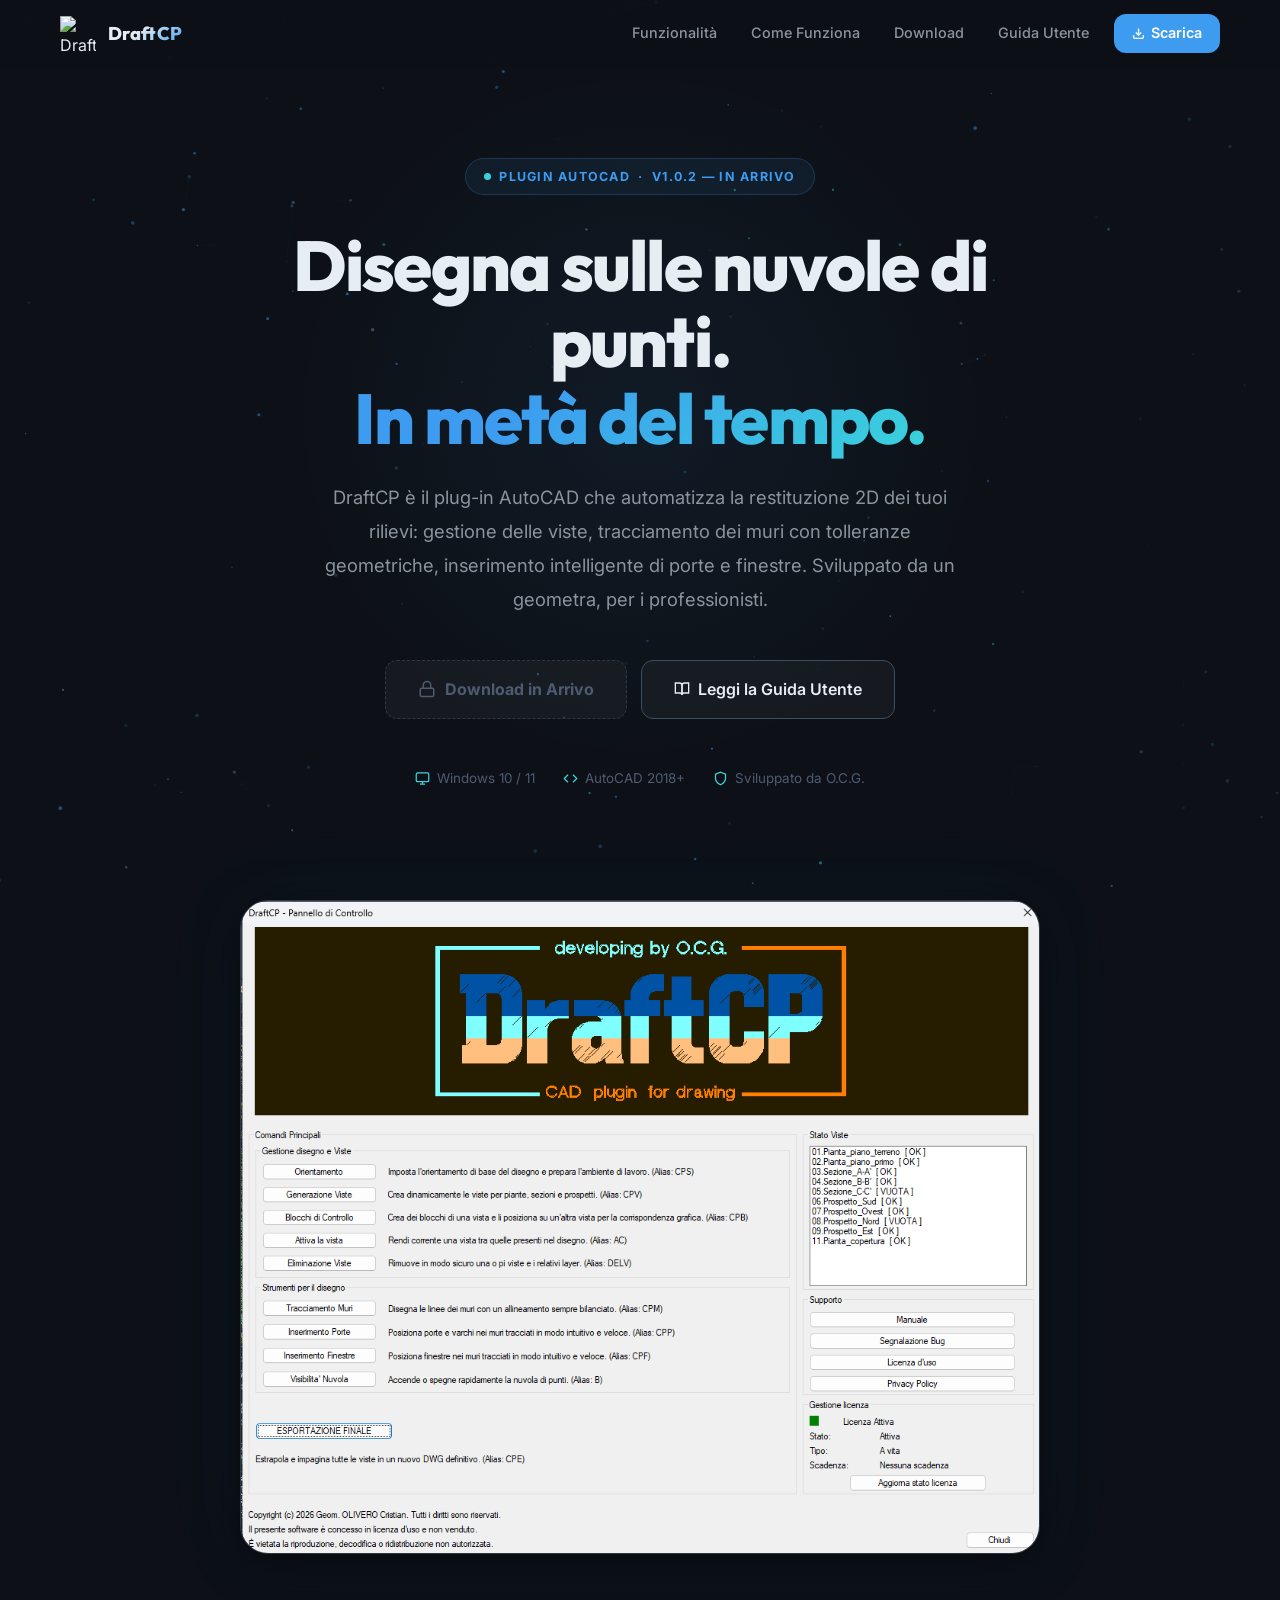
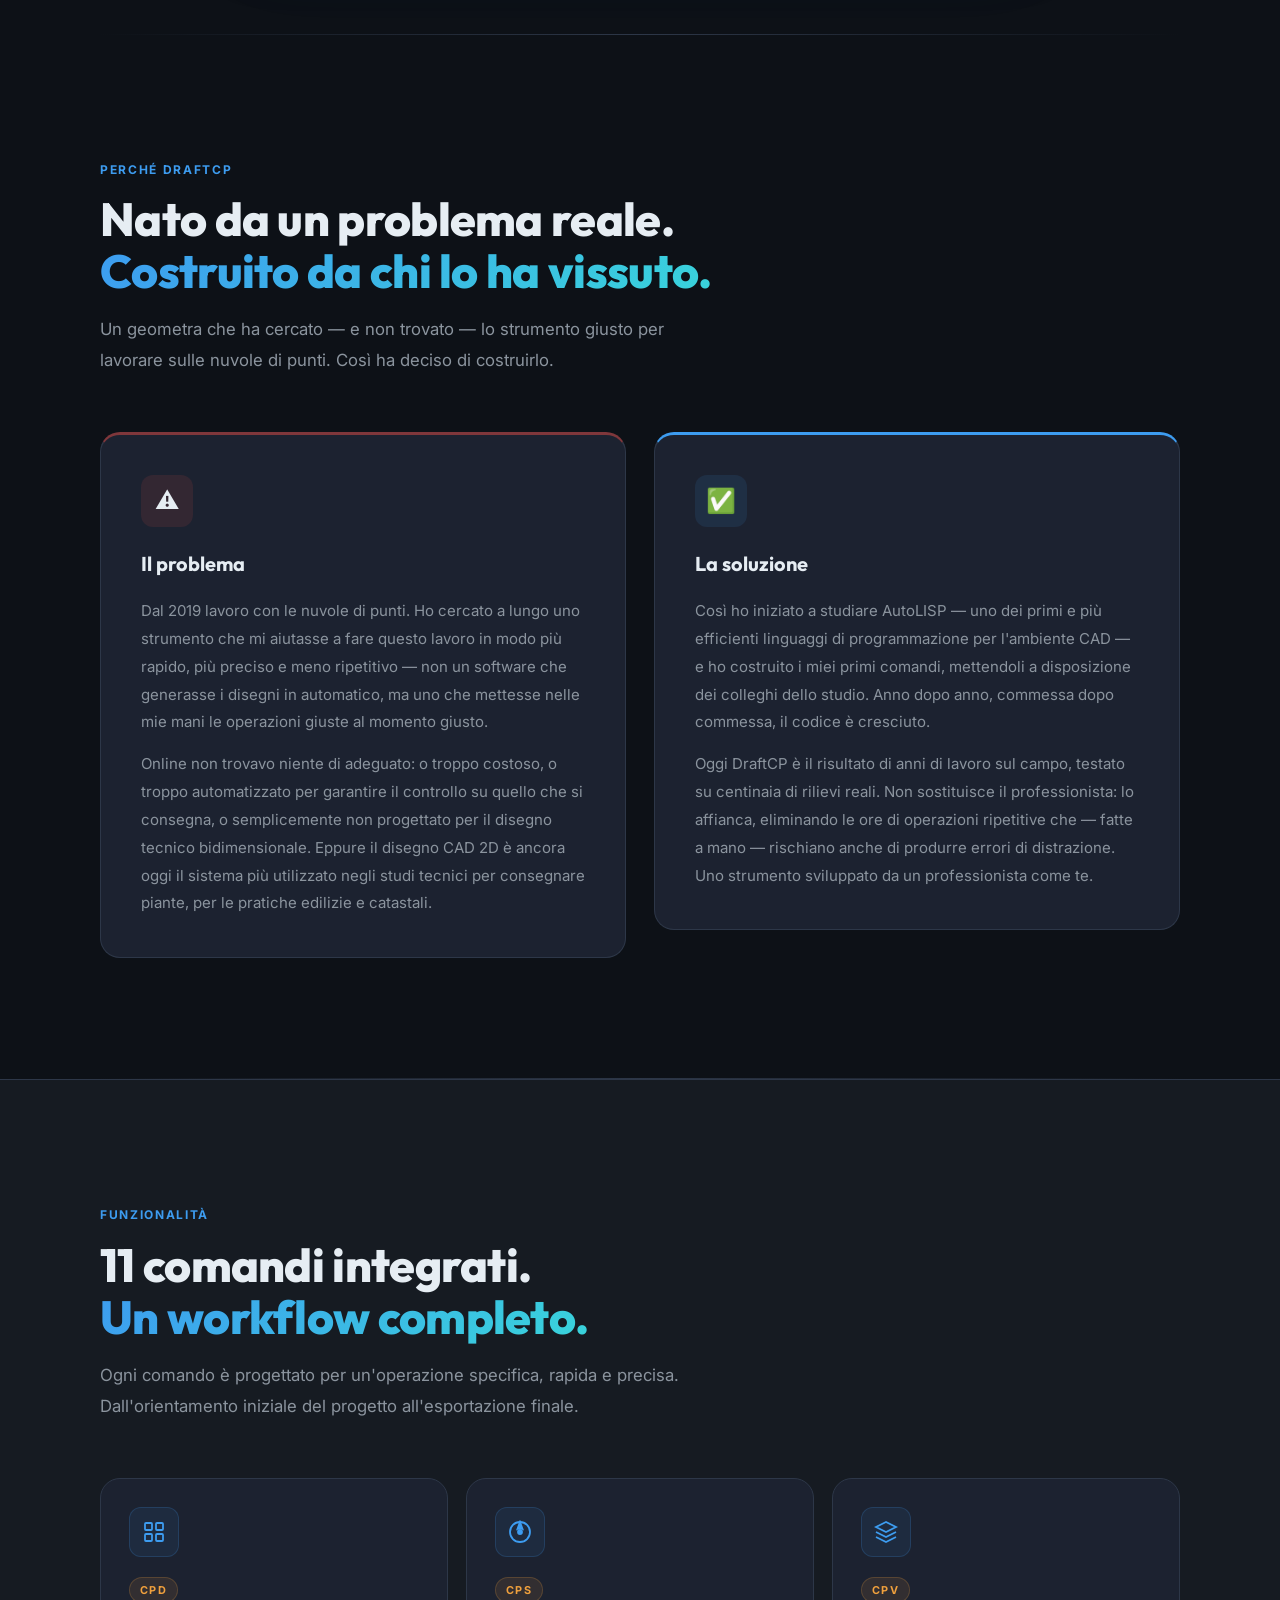
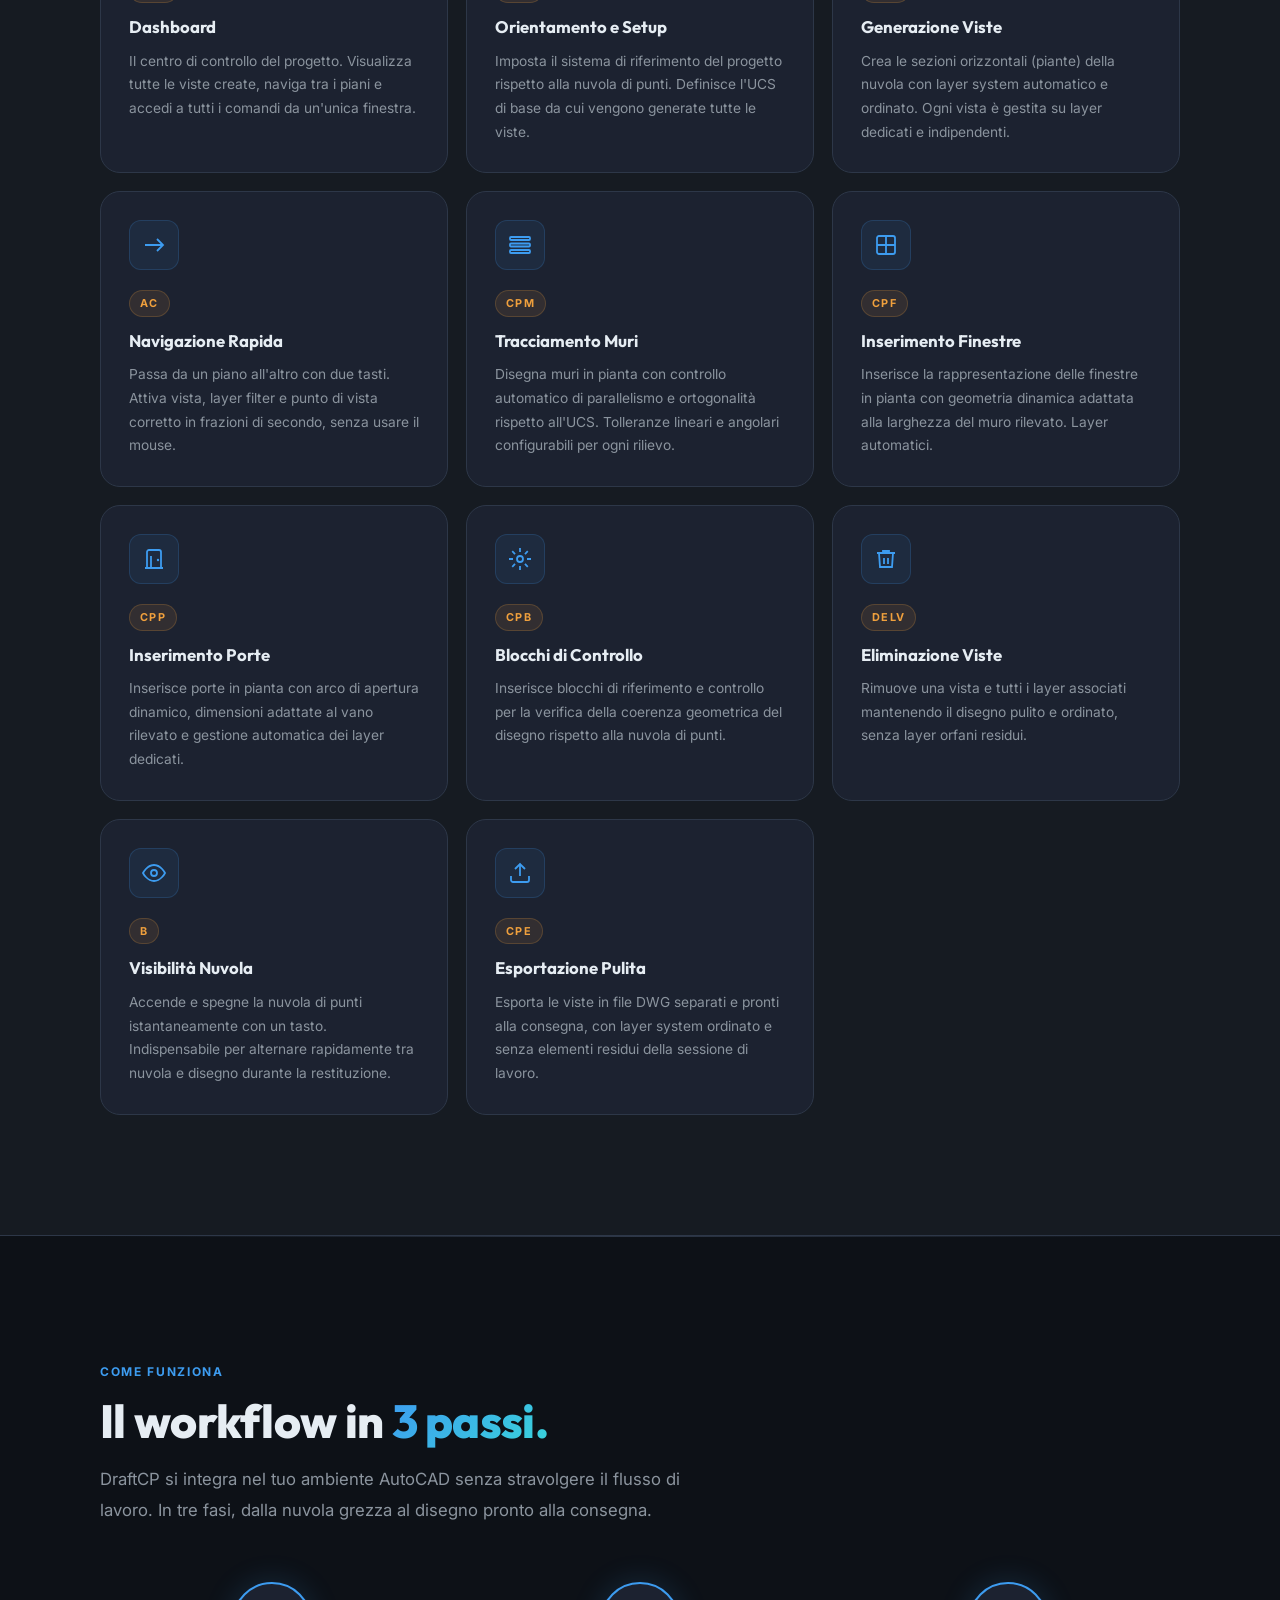
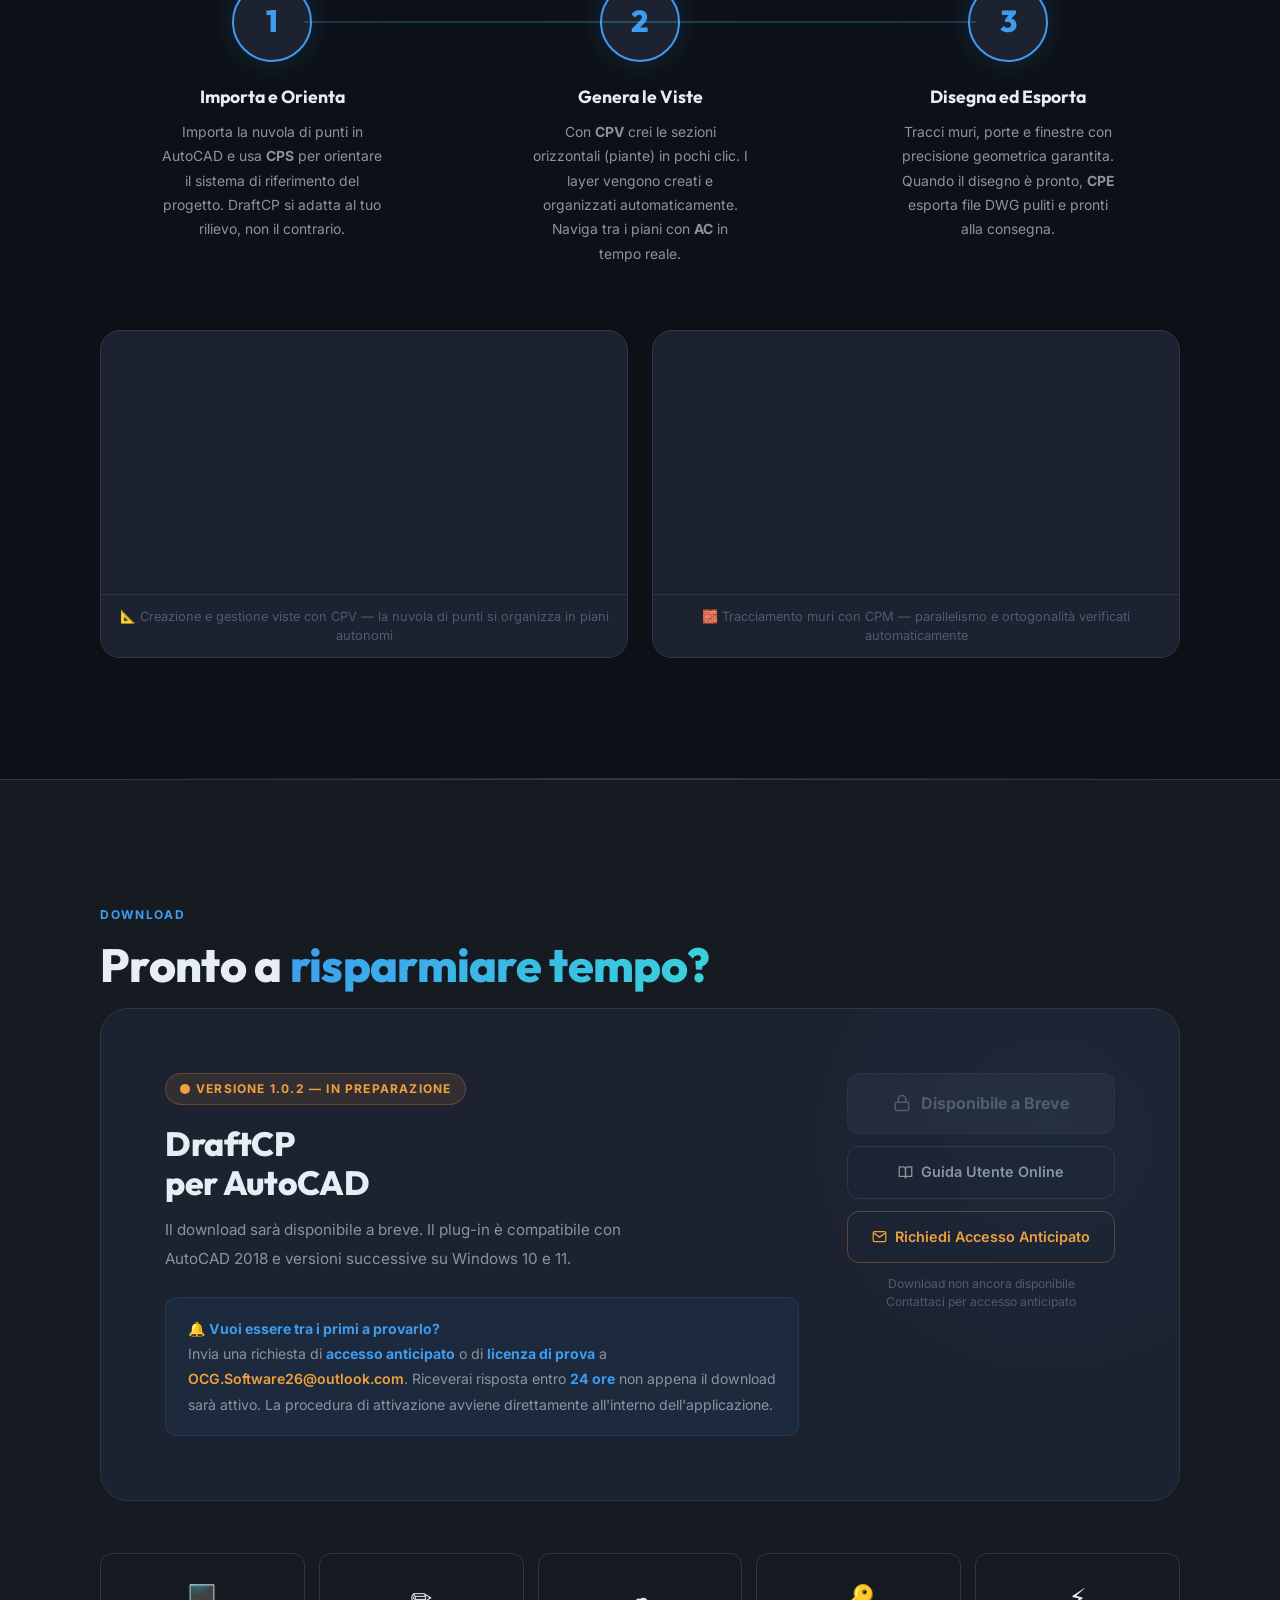
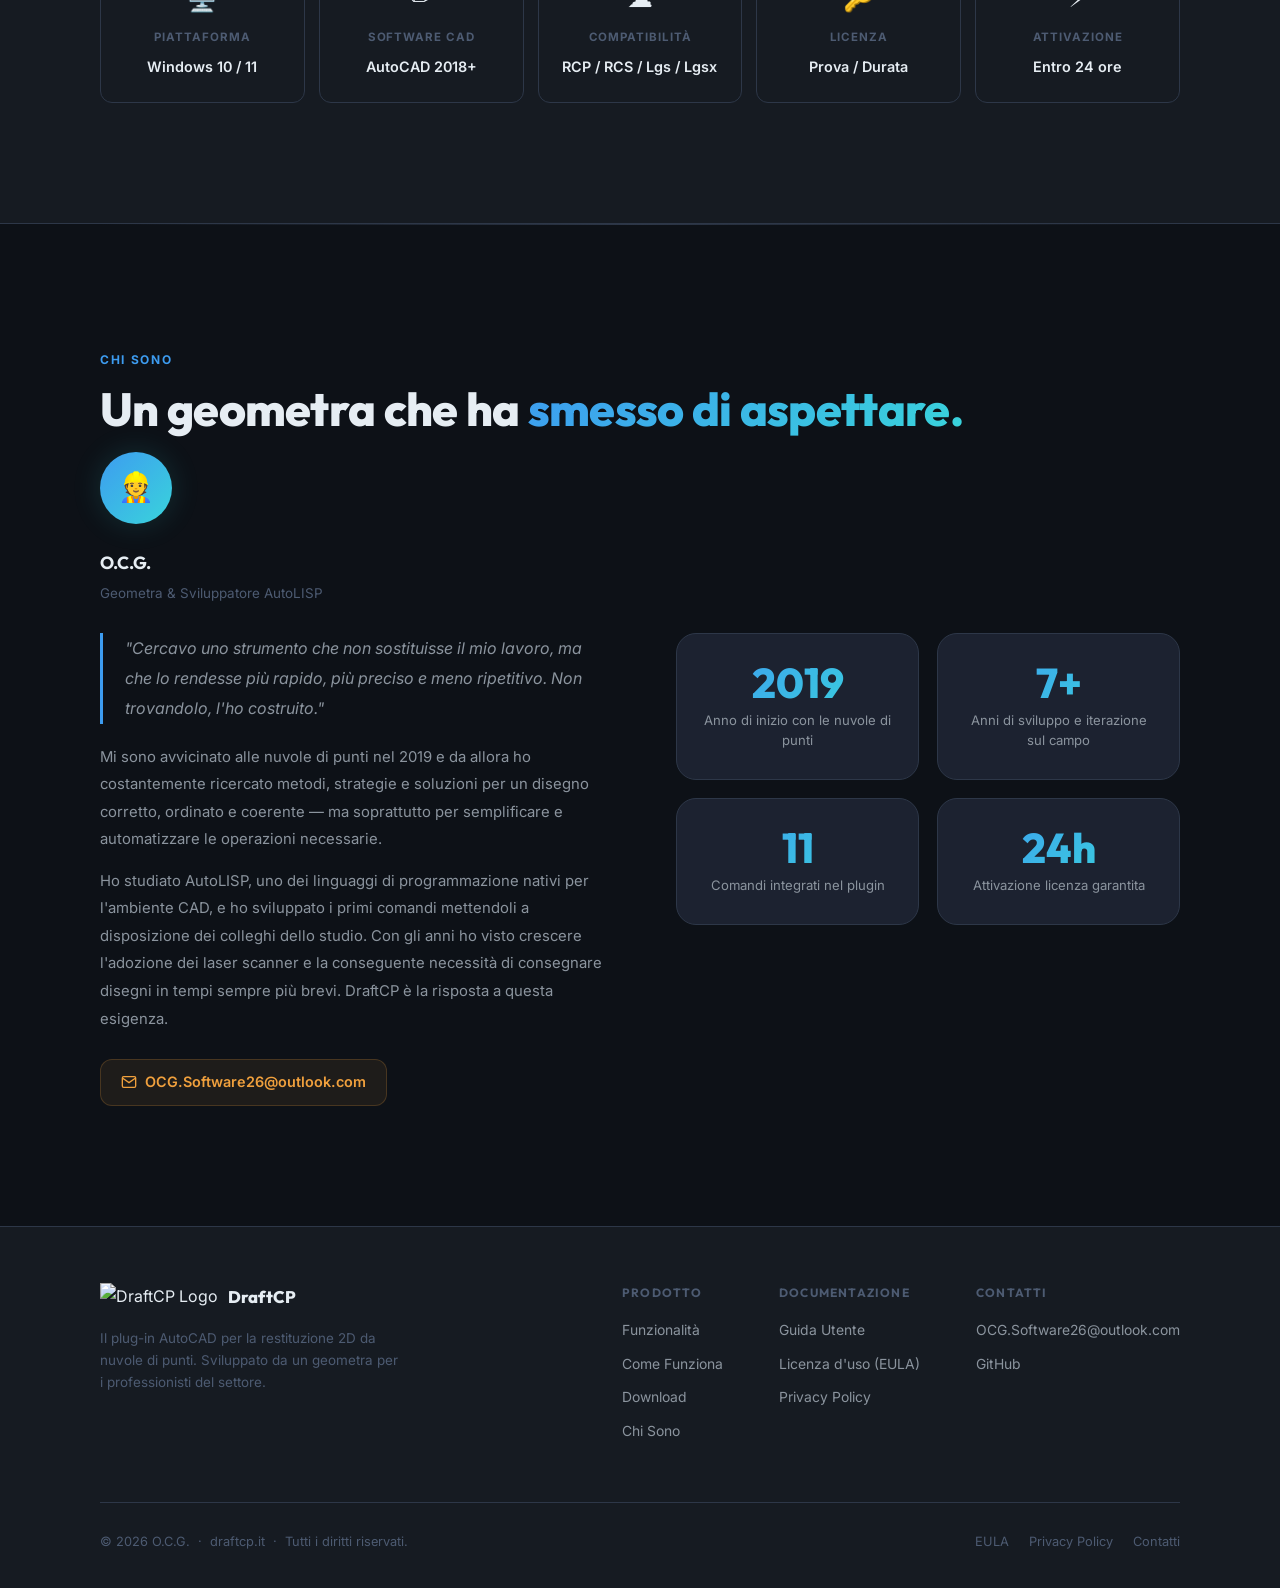
==== index.html @ 18a058ea "Prima versione del sito" ====
<!DOCTYPE html>
<html lang="it">

<head>
  <meta charset="UTF-8">
  <meta name="viewport" content="width=device-width, initial-scale=1.0">
  <title>DraftCP — Il plug-in AutoCAD per la restituzione 2D da nuvole di punti</title>
  <meta name="description" content="DraftCP automatizza il disegno CAD 2D sopra le nuvole di punti: gestione viste, tracciamento muri con tolleranze geometriche, inserimento porte e finestre. Plugin per AutoCAD 2018+ su Windows. Sviluppato da un geometra per i professionisti.">
  <meta name="keywords" content="DraftCP, AutoCAD plugin, nuvola di punti, point cloud, restituzione grafica, disegno CAD, rilievo laser scanner, geometra, AutoLISP, OCG">
  <meta name="author" content="O.C.G.">
  <meta name="robots" content="index, follow">

  <!-- Open Graph / Social Preview -->
  <meta property="og:type" content="website">
  <meta property="og:url" content="https://draftcp.it/">
  <meta property="og:title" content="DraftCP — Il plug-in AutoCAD per la restituzione 2D da nuvole di punti">
  <meta property="og:description" content="DraftCP automatizza il disegno CAD 2D sopra le nuvole di punti. Gestione viste, tracciamento muri, inserimento porte e finestre. Sviluppato da un geometra per i professionisti.">
  <meta property="og:image" content="https://draftcp.it/Manual/Sezione_00_Home_page/logo_draftcp.png">
  <meta property="og:locale" content="it_IT">
  <meta property="og:site_name" content="DraftCP">

  <!-- Twitter Card -->
  <meta name="twitter:card" content="summary_large_image">
  <meta name="twitter:title" content="DraftCP — Plugin AutoCAD per nuvole di punti">
  <meta name="twitter:description" content="Automatizza la restituzione 2D da nuvole di punti in AutoCAD. Sviluppato da un geometra per i professionisti.">
  <meta name="twitter:image" content="https://draftcp.it/Manual/Sezione_00_Home_page/logo_draftcp.png">

  <!-- Canonical -->
  <link rel="canonical" href="https://draftcp.it/">

  <!-- Favicon -->
  <link rel="icon" type="image/png" href="Manual/Sezione_00_Home_page/logo_draftcp.png">
  <link rel="apple-touch-icon" href="Manual/Sezione_00_Home_page/logo_draftcp.png">

  <!-- Google Fonts Preconnect -->
  <link rel="preconnect" href="https://fonts.googleapis.com">
  <link rel="preconnect" href="https://fonts.gstatic.com" crossorigin>

  <!-- Stylesheet -->
  <link rel="stylesheet" href="css/style.css">

  <!-- Structured Data (JSON-LD) -->
  <script type="application/ld+json">
  {
    "@context": "https://schema.org",
    "@type": "SoftwareApplication",
    "name": "DraftCP",
    "applicationCategory": "CAD Plugin",
    "operatingSystem": "Windows 10, Windows 11",
    "description": "Plugin AutoCAD per la restituzione 2D da nuvole di punti. Gestione viste, tracciamento muri, inserimento infissi.",
    "author": { "@type": "Organization", "name": "O.C.G." },
    "url": "https://draftcp.it",
    "softwareVersion": "1.0.2",
    "offers": { "@type": "Offer", "availability": "https://schema.org/InStock" }
  }
  </script>
</head>

<body>

  <!-- ════════════════════════════════════════════════════════
       HEADER
       ════════════════════════════════════════════════════════ -->
  <header class="site-header" role="banner">
    <a href="#" class="header-brand" aria-label="DraftCP — Torna alla home">
      <img src="Manual/Sezione_00_Home_page/logo_draftcp.png"
           alt="DraftCP Logo"
           class="header-logo"
           width="36" height="36">
      <span class="header-name">DraftCP</span>
    </a>
    <nav class="header-nav" aria-label="Navigazione principale">
      <a href="#funzionalita">Funzionalità</a>
      <a href="#come-funziona">Come Funziona</a>
      <a href="#download">Download</a>
      <a href="Manual/index.html" target="_blank" rel="noopener noreferrer">Guida Utente</a>
      <a href="#download" class="nav-cta" id="nav-download-btn">
        <svg width="13" height="13" viewBox="0 0 24 24" fill="none" stroke="currentColor" stroke-width="2.5" aria-hidden="true">
          <path d="M21 15v4a2 2 0 01-2 2H5a2 2 0 01-2-2v-4"/>
          <polyline points="7 10 12 15 17 10"/>
          <line x1="12" y1="15" x2="12" y2="3"/>
        </svg>
        Scarica
      </a>
    </nav>
    <button class="hamburger"
            id="hamburger-btn"
            aria-label="Apri menu di navigazione"
            aria-expanded="false"
            aria-controls="mobile-nav">
      <span></span>
      <span></span>
      <span></span>
    </button>
  </header>

  <!-- Mobile Navigation Overlay -->
  <nav class="mobile-nav" id="mobile-nav" role="dialog" aria-modal="true" aria-label="Menu di navigazione mobile">
    <a href="#funzionalita">Funzionalità</a>
    <a href="#come-funziona">Come Funziona</a>
    <a href="#download">Download</a>
    <a href="Manual/index.html" target="_blank" rel="noopener noreferrer">Guida Utente</a>
    <a href="#chi-sono">Chi Sono</a>
    <span class="mobile-cta mobile-cta-soon" aria-disabled="true">
      🔒&nbsp; Download in arrivo
    </span>
  </nav>


  <main>

    <!-- ════════════════════════════════════════════════════════
         HERO
         ════════════════════════════════════════════════════════ -->
    <section class="hero" id="hero" aria-label="Presentazione DraftCP">
      <canvas id="hero-canvas" aria-hidden="true"></canvas>
      <div class="hero-glow" aria-hidden="true"></div>

      <div class="hero-content">
        <div class="hero-badge" role="status">
          <span class="hero-badge-dot" aria-hidden="true"></span>
          Plugin AutoCAD &nbsp;·&nbsp; v1.0.2 — in arrivo
        </div>

        <h1 class="hero-title">
          Disegna sulle nuvole di punti.<br>
          <span class="highlight">In metà del tempo.</span>
        </h1>

        <p class="hero-sub">
          DraftCP è il plug-in AutoCAD che automatizza la restituzione 2D dei tuoi rilievi:
          gestione delle viste, tracciamento dei muri con tolleranze geometriche,
          inserimento intelligente di porte e finestre.
          Sviluppato da un geometra, per i professionisti.
        </p>

        <div class="hero-actions">
          <span class="btn-soon" id="hero-download-btn" aria-disabled="true">
            <svg width="18" height="18" viewBox="0 0 24 24" fill="none" stroke="currentColor" stroke-width="2" aria-hidden="true">
              <rect x="3" y="11" width="18" height="11" rx="2" ry="2"/>
              <path d="M7 11V7a5 5 0 0110 0v4"/>
            </svg>
            Download in Arrivo
          </span>
          <a href="Manual/index.html"
             target="_blank"
             rel="noopener noreferrer"
             class="btn-secondary"
             id="hero-guide-btn">
            <svg width="16" height="16" viewBox="0 0 24 24" fill="none" stroke="currentColor" stroke-width="2" aria-hidden="true">
              <path d="M2 3h6a4 4 0 014 4v14a3 3 0 00-3-3H2z"/>
              <path d="M22 3h-6a4 4 0 00-4 4v14a3 3 0 013-3h7z"/>
            </svg>
            Leggi la Guida Utente
          </a>
        </div>

        <div class="hero-meta">
          <div class="hero-meta-item">
            <svg viewBox="0 0 24 24" fill="none" stroke="currentColor" stroke-width="2" aria-hidden="true">
              <rect x="2" y="3" width="20" height="14" rx="2" ry="2"/>
              <line x1="8" y1="21" x2="16" y2="21"/>
              <line x1="12" y1="17" x2="12" y2="21"/>
            </svg>
            Windows 10 / 11
          </div>
          <div class="hero-meta-item">
            <svg viewBox="0 0 24 24" fill="none" stroke="currentColor" stroke-width="2" aria-hidden="true">
              <polyline points="16 18 22 12 16 6"/>
              <polyline points="8 6 2 12 8 18"/>
            </svg>
            AutoCAD 2018+
          </div>
          <div class="hero-meta-item">
            <svg viewBox="0 0 24 24" fill="none" stroke="currentColor" stroke-width="2" aria-hidden="true">
              <path d="M12 22s8-4 8-10V5l-8-3-8 3v7c0 6 8 10 8 10z"/>
            </svg>
            Sviluppato da O.C.G.
          </div>
        </div>
      </div>
    </section>

    <!-- Dashboard Screenshot -->
    <div class="hero-screenshot-wrap">
      <div class="reveal">
        <img class="screenshot-img"
             src="Manual/Sezione_00_Home_page/Finetra_dialogo_dashboard.png"
             alt="La Dashboard di DraftCP: il pannello di controllo che mostra l'elenco completo delle viste di un progetto reale"
             loading="lazy">
      </div>
    </div>

    <div class="divider"></div>

    <!-- ════════════════════════════════════════════════════════
         PROBLEMA / SOLUZIONE
         ════════════════════════════════════════════════════════ -->
    <section class="section" id="perche">
      <div class="section-inner">
        <p class="section-label reveal">Perché DraftCP</p>
        <h2 class="section-title reveal">Nato da un problema reale.<br>
          <span>Costruito da chi lo ha vissuto.</span>
        </h2>
        <p class="section-sub reveal">
          Un geometra che ha cercato — e non trovato — lo strumento giusto per lavorare sulle nuvole di punti.
          Così ha deciso di costruirlo.
        </p>

        <div class="problem-grid">

          <div class="problem-card reveal">
            <div class="ps-icon problem" aria-hidden="true">⚠️</div>
            <h3 class="ps-title">Il problema</h3>
            <p class="ps-text">
              Dal 2019 lavoro con le nuvole di punti. Ho cercato a lungo uno strumento che mi aiutasse
              a fare questo lavoro in modo più rapido, più preciso e meno ripetitivo — non un software
              che generasse i disegni in automatico, ma uno che mettesse nelle mie mani le operazioni
              giuste al momento giusto.
            </p>
            <p class="ps-text">
              Online non trovavo niente di adeguato: o troppo costoso, o troppo automatizzato per
              garantire il controllo su quello che si consegna, o semplicemente non progettato per il
              disegno tecnico bidimensionale. Eppure il disegno CAD 2D è ancora oggi il sistema più
              utilizzato negli studi tecnici per consegnare piante, per le pratiche edilizie e catastali.
            </p>
          </div>

          <div class="solution-card reveal reveal-delay-2">
            <div class="ps-icon solution" aria-hidden="true">✅</div>
            <h3 class="ps-title">La soluzione</h3>
            <p class="ps-text">
              Così ho iniziato a studiare AutoLISP — uno dei primi e più efficienti linguaggi di
              programmazione per l'ambiente CAD — e ho costruito i miei primi comandi, mettendoli
              a disposizione dei colleghi dello studio. Anno dopo anno, commessa dopo commessa, il
              codice è cresciuto.
            </p>
            <p class="ps-text">
              Oggi DraftCP è il risultato di anni di lavoro sul campo, testato su centinaia di rilievi
              reali. Non sostituisce il professionista: lo affianca, eliminando le ore di operazioni
              ripetitive che — fatte a mano — rischiano anche di produrre errori di distrazione.
              Uno strumento sviluppato da un professionista come te.
            </p>
          </div>

        </div>
      </div>
    </section>

    <div class="divider"></div>

    <!-- ════════════════════════════════════════════════════════
         FUNZIONALITÀ
         ════════════════════════════════════════════════════════ -->
    <section class="section section-alt" id="funzionalita">
      <div class="section-inner">
        <p class="section-label reveal">Funzionalità</p>
        <h2 class="section-title reveal">11 comandi integrati.<br>
          <span>Un workflow completo.</span>
        </h2>
        <p class="section-sub reveal">
          Ogni comando è progettato per un'operazione specifica, rapida e precisa.
          Dall'orientamento iniziale del progetto all'esportazione finale.
        </p>

        <div class="features-grid" role="list">

          <!-- Dashboard -->
          <article class="feature-card reveal" role="listitem">
            <div class="feature-icon" aria-hidden="true">
              <svg width="24" height="24" viewBox="0 0 24 24" fill="none" stroke="#3d9cf0" stroke-width="1.8">
                <rect x="3" y="3" width="7" height="7" rx="1"/>
                <rect x="14" y="3" width="7" height="7" rx="1"/>
                <rect x="14" y="14" width="7" height="7" rx="1"/>
                <rect x="3" y="14" width="7" height="7" rx="1"/>
              </svg>
            </div>
            <span class="feature-badge">CPD</span>
            <h3 class="feature-name">Dashboard</h3>
            <p class="feature-desc">Il centro di controllo del progetto. Visualizza tutte le viste create, naviga tra i piani e accedi a tutti i comandi da un'unica finestra.</p>
          </article>

          <!-- Orientamento -->
          <article class="feature-card reveal reveal-delay-1" role="listitem">
            <div class="feature-icon" aria-hidden="true">
              <svg width="24" height="24" viewBox="0 0 24 24" fill="none" stroke="#3d9cf0" stroke-width="1.8">
                <circle cx="12" cy="12" r="10"/>
                <polygon points="12,2 14.5,9 12,8 9.5,9" fill="#3d9cf0"/>
                <circle cx="12" cy="12" r="2" fill="#3d9cf0"/>
              </svg>
            </div>
            <span class="feature-badge">CPS</span>
            <h3 class="feature-name">Orientamento e Setup</h3>
            <p class="feature-desc">Imposta il sistema di riferimento del progetto rispetto alla nuvola di punti. Definisce l'UCS di base da cui vengono generate tutte le viste.</p>
          </article>

          <!-- Creazione Viste -->
          <article class="feature-card reveal reveal-delay-2" role="listitem">
            <div class="feature-icon" aria-hidden="true">
              <svg width="24" height="24" viewBox="0 0 24 24" fill="none" stroke="#3d9cf0" stroke-width="1.8">
                <path d="M12 2L2 7l10 5 10-5-10-5z"/>
                <path d="M2 17l10 5 10-5"/>
                <path d="M2 12l10 5 10-5"/>
              </svg>
            </div>
            <span class="feature-badge">CPV</span>
            <h3 class="feature-name">Generazione Viste</h3>
            <p class="feature-desc">Crea le sezioni orizzontali (piante) della nuvola con layer system automatico e ordinato. Ogni vista è gestita su layer dedicati e indipendenti.</p>
          </article>

          <!-- Navigazione Rapida -->
          <article class="feature-card reveal reveal-delay-3" role="listitem">
            <div class="feature-icon" aria-hidden="true">
              <svg width="24" height="24" viewBox="0 0 24 24" fill="none" stroke="#3d9cf0" stroke-width="1.8">
                <line x1="3" y1="12" x2="21" y2="12"/>
                <polyline points="15 6 21 12 15 18"/>
              </svg>
            </div>
            <span class="feature-badge">AC</span>
            <h3 class="feature-name">Navigazione Rapida</h3>
            <p class="feature-desc">Passa da un piano all'altro con due tasti. Attiva vista, layer filter e punto di vista corretto in frazioni di secondo, senza usare il mouse.</p>
          </article>

          <!-- Tracciamento Muri -->
          <article class="feature-card reveal" role="listitem">
            <div class="feature-icon" aria-hidden="true">
              <svg width="24" height="24" viewBox="0 0 24 24" fill="none" stroke="#3d9cf0" stroke-width="1.8">
                <rect x="2" y="4" width="20" height="3" rx="1"/>
                <rect x="2" y="10.5" width="20" height="3" rx="1"/>
                <rect x="2" y="17" width="20" height="3" rx="1"/>
              </svg>
            </div>
            <span class="feature-badge">CPM</span>
            <h3 class="feature-name">Tracciamento Muri</h3>
            <p class="feature-desc">Disegna muri in pianta con controllo automatico di parallelismo e ortogonalità rispetto all'UCS. Tolleranze lineari e angolari configurabili per ogni rilievo.</p>
          </article>

          <!-- Finestre -->
          <article class="feature-card reveal reveal-delay-1" role="listitem">
            <div class="feature-icon" aria-hidden="true">
              <svg width="24" height="24" viewBox="0 0 24 24" fill="none" stroke="#3d9cf0" stroke-width="1.8">
                <rect x="3" y="3" width="18" height="18" rx="2"/>
                <line x1="12" y1="3" x2="12" y2="21"/>
                <line x1="3" y1="12" x2="21" y2="12"/>
              </svg>
            </div>
            <span class="feature-badge">CPF</span>
            <h3 class="feature-name">Inserimento Finestre</h3>
            <p class="feature-desc">Inserisce la rappresentazione delle finestre in pianta con geometria dinamica adattata alla larghezza del muro rilevato. Layer automatici.</p>
          </article>

          <!-- Porte -->
          <article class="feature-card reveal reveal-delay-2" role="listitem">
            <div class="feature-icon" aria-hidden="true">
              <svg width="24" height="24" viewBox="0 0 24 24" fill="none" stroke="#3d9cf0" stroke-width="1.8">
                <path d="M3 21h18M5 21V5a2 2 0 012-2h10a2 2 0 012 2v16"/>
                <path d="M9 21V9"/>
                <circle cx="16" cy="13" r="1.2" fill="#3d9cf0" stroke="none"/>
              </svg>
            </div>
            <span class="feature-badge">CPP</span>
            <h3 class="feature-name">Inserimento Porte</h3>
            <p class="feature-desc">Inserisce porte in pianta con arco di apertura dinamico, dimensioni adattate al vano rilevato e gestione automatica dei layer dedicati.</p>
          </article>

          <!-- Blocchi Controllo -->
          <article class="feature-card reveal reveal-delay-3" role="listitem">
            <div class="feature-icon" aria-hidden="true">
              <svg width="24" height="24" viewBox="0 0 24 24" fill="none" stroke="#3d9cf0" stroke-width="1.8">
                <circle cx="12" cy="12" r="3"/>
                <path d="M12 1v4M12 19v4M4.22 4.22l2.83 2.83M16.95 16.95l2.83 2.83M1 12h4M19 12h4M4.22 19.78l2.83-2.83M16.95 7.05l2.83-2.83"/>
              </svg>
            </div>
            <span class="feature-badge">CPB</span>
            <h3 class="feature-name">Blocchi di Controllo</h3>
            <p class="feature-desc">Inserisce blocchi di riferimento e controllo per la verifica della coerenza geometrica del disegno rispetto alla nuvola di punti.</p>
          </article>

          <!-- Eliminazione Viste -->
          <article class="feature-card reveal" role="listitem">
            <div class="feature-icon" aria-hidden="true">
              <svg width="24" height="24" viewBox="0 0 24 24" fill="none" stroke="#3d9cf0" stroke-width="1.8">
                <polyline points="3 6 5 6 21 6"/>
                <path d="M19 6l-1 14H6L5 6"/>
                <path d="M10 11v6M14 11v6"/>
                <path d="M9 6V4h6v2"/>
              </svg>
            </div>
            <span class="feature-badge">DELV</span>
            <h3 class="feature-name">Eliminazione Viste</h3>
            <p class="feature-desc">Rimuove una vista e tutti i layer associati mantenendo il disegno pulito e ordinato, senza layer orfani residui.</p>
          </article>

          <!-- Visibilità Nuvola -->
          <article class="feature-card reveal reveal-delay-1" role="listitem">
            <div class="feature-icon" aria-hidden="true">
              <svg width="24" height="24" viewBox="0 0 24 24" fill="none" stroke="#3d9cf0" stroke-width="1.8">
                <path d="M1 12s4-8 11-8 11 8 11 8-4 8-11 8-11-8-11-8z"/>
                <circle cx="12" cy="12" r="3"/>
              </svg>
            </div>
            <span class="feature-badge">B</span>
            <h3 class="feature-name">Visibilità Nuvola</h3>
            <p class="feature-desc">Accende e spegne la nuvola di punti istantaneamente con un tasto. Indispensabile per alternare rapidamente tra nuvola e disegno durante la restituzione.</p>
          </article>

          <!-- Esportazione -->
          <article class="feature-card reveal reveal-delay-2" role="listitem">
            <div class="feature-icon" aria-hidden="true">
              <svg width="24" height="24" viewBox="0 0 24 24" fill="none" stroke="#3d9cf0" stroke-width="1.8">
                <path d="M21 15v4a2 2 0 01-2 2H5a2 2 0 01-2-2v-4"/>
                <polyline points="17 8 12 3 7 8"/>
                <line x1="12" y1="3" x2="12" y2="15"/>
              </svg>
            </div>
            <span class="feature-badge">CPE</span>
            <h3 class="feature-name">Esportazione Pulita</h3>
            <p class="feature-desc">Esporta le viste in file DWG separati e pronti alla consegna, con layer system ordinato e senza elementi residui della sessione di lavoro.</p>
          </article>

        </div><!-- /features-grid -->
      </div>
    </section>

    <div class="divider"></div>

    <!-- ════════════════════════════════════════════════════════
         COME FUNZIONA
         ════════════════════════════════════════════════════════ -->
    <section class="section" id="come-funziona">
      <div class="section-inner">
        <p class="section-label reveal">Come Funziona</p>
        <h2 class="section-title reveal">Il workflow in <span>3 passi.</span></h2>
        <p class="section-sub reveal">
          DraftCP si integra nel tuo ambiente AutoCAD senza stravolgere il flusso di lavoro.
          In tre fasi, dalla nuvola grezza al disegno pronto alla consegna.
        </p>

        <div class="workflow-steps" aria-label="Fasi del workflow">

          <div class="workflow-step reveal">
            <div class="workflow-num" aria-hidden="true">1</div>
            <div>
              <h3 class="workflow-step-title">Importa e Orienta</h3>
              <p class="workflow-step-desc">
                Importa la nuvola di punti in AutoCAD e usa <strong>CPS</strong> per orientare il sistema di riferimento del progetto. DraftCP si adatta al tuo rilievo, non il contrario.
              </p>
            </div>
          </div>

          <div class="workflow-step reveal reveal-delay-2">
            <div class="workflow-num" aria-hidden="true">2</div>
            <div>
              <h3 class="workflow-step-title">Genera le Viste</h3>
              <p class="workflow-step-desc">
                Con <strong>CPV</strong> crei le sezioni orizzontali (piante) in pochi clic. I layer vengono creati e organizzati automaticamente. Naviga tra i piani con <strong>AC</strong> in tempo reale.
              </p>
            </div>
          </div>

          <div class="workflow-step reveal reveal-delay-4">
            <div class="workflow-num" aria-hidden="true">3</div>
            <div>
              <h3 class="workflow-step-title">Disegna ed Esporta</h3>
              <p class="workflow-step-desc">
                Tracci muri, porte e finestre con precisione geometrica garantita. Quando il disegno è pronto, <strong>CPE</strong> esporta file DWG puliti e pronti alla consegna.
              </p>
            </div>
          </div>

        </div><!-- /workflow-steps -->

        <!-- Media: Video e Immagini Demo -->
        <div class="workflow-media">

          <figure class="workflow-media-item reveal">
            <video
              src="Manual/Sezione_04_CpViste_OCG/cpv_demo.mp4"
              autoplay muted loop playsinline
              aria-label="Demo del comando CPV: creazione e gestione delle viste su nuvola di punti">
              Il tuo browser non supporta i video HTML5.
            </video>
            <figcaption class="media-caption">
              📐 Creazione e gestione viste con CPV — la nuvola di punti si organizza in piani autonomi
            </figcaption>
          </figure>

          <figure class="workflow-media-item reveal reveal-delay-2">
            <video
              src="Manual/Sezione_06_CpMuri_OCG/cpm_demo.mp4"
              autoplay muted loop playsinline
              aria-label="Demo del comando CPM: tracciamento muri con controllo geometrico automatico">
              Il tuo browser non supporta i video HTML5.
            </video>
            <figcaption class="media-caption">
              🧱 Tracciamento muri con CPM — parallelismo e ortogonalità verificati automaticamente
            </figcaption>
          </figure>

        </div><!-- /workflow-media -->
      </div>
    </section>

    <div class="divider"></div>

    <!-- ════════════════════════════════════════════════════════
         DOWNLOAD & LICENZA
         ════════════════════════════════════════════════════════ -->
    <section class="section section-alt" id="download">
      <div class="section-inner">
        <p class="section-label reveal">Download</p>
        <h2 class="section-title reveal">Pronto a <span>risparmiare tempo?</span></h2>

        <div class="download-box reveal">
          <div class="download-info">
            <span class="download-version-tag" style="color:var(--accent-orange);background:rgba(240,160,61,.1);border-color:rgba(240,160,61,.25);">
              <svg width="10" height="10" viewBox="0 0 24 24" fill="currentColor" aria-hidden="true"><circle cx="12" cy="12" r="12"/></svg>
              Versione 1.0.2 — In preparazione
            </span>
            <h3 class="download-title">DraftCP<br>per AutoCAD</h3>
            <p class="download-desc">
              Il download sarà disponibile a breve. Il plug-in è compatibile con AutoCAD 2018
              e versioni successive su Windows 10 e 11.
            </p>
            <div class="download-license-note">
              <strong>🔔 Vuoi essere tra i primi a provarlo?</strong><br>
              Invia una richiesta di <strong>accesso anticipato</strong> o di
              <strong>licenza di prova</strong> a
              <a href="mailto:OCG.Software26@outlook.com">OCG.Software26@outlook.com</a>.
              Riceverai risposta entro <strong>24 ore</strong> non appena il download sarà attivo.
              La procedura di attivazione avviene direttamente all'interno dell'applicazione.
            </div>
          </div>

          <div class="download-actions">
            <span class="btn-download btn-download-soon" aria-disabled="true" id="main-download-btn">
              <svg width="18" height="18" viewBox="0 0 24 24" fill="none" stroke="currentColor" stroke-width="2" aria-hidden="true">
                <rect x="3" y="11" width="18" height="11" rx="2" ry="2"/>
                <path d="M7 11V7a5 5 0 0110 0v4"/>
              </svg>
              Disponibile a Breve
            </span>
            <a href="Manual/index.html"
               target="_blank"
               rel="noopener noreferrer"
               class="btn-guide"
               id="main-guide-btn">
              <svg width="15" height="15" viewBox="0 0 24 24" fill="none" stroke="currentColor" stroke-width="2" aria-hidden="true">
                <path d="M2 3h6a4 4 0 014 4v14a3 3 0 00-3-3H2z"/>
                <path d="M22 3h-6a4 4 0 00-4 4v14a3 3 0 013-3h7z"/>
              </svg>
              Guida Utente Online
            </a>
            <a href="mailto:OCG.Software26@outlook.com" class="btn-guide" style="border-color:rgba(240,160,61,.3);color:var(--accent-orange);" id="early-access-btn">
              <svg width="15" height="15" viewBox="0 0 24 24" fill="none" stroke="currentColor" stroke-width="2" aria-hidden="true">
                <path d="M4 4h16c1.1 0 2 .9 2 2v12c0 1.1-.9 2-2 2H4c-1.1 0-2-.9-2-2V6c0-1.1.9-2 2-2z"/>
                <polyline points="22,6 12,13 2,6"/>
              </svg>
              Richiedi Accesso Anticipato
            </a>
            <p class="dl-meta">Download non ancora disponibile<br>Contattaci per accesso anticipato</p>
          </div>
        </div>

        <!-- Requisiti di Sistema -->
        <div class="requirements-grid" role="list" aria-label="Requisiti di sistema">
          <div class="req-card reveal" role="listitem">
            <span class="req-icon" aria-hidden="true">🖥️</span>
            <span class="req-label">Piattaforma</span>
            <span class="req-value">Windows 10 / 11</span>
          </div>
          <div class="req-card reveal reveal-delay-1" role="listitem">
            <span class="req-icon" aria-hidden="true">✏️</span>
            <span class="req-label">Software CAD</span>
            <span class="req-value">AutoCAD 2018+</span>
          </div>
          <div class="req-card reveal reveal-delay-2" role="listitem">
            <span class="req-icon" aria-hidden="true">☁️</span>
            <span class="req-label">Compatibilità</span>
            <span class="req-value">RCP / RCS / Lgs / Lgsx</span>
          </div>
          <div class="req-card reveal reveal-delay-3" role="listitem">
            <span class="req-icon" aria-hidden="true">🔑</span>
            <span class="req-label">Licenza</span>
            <span class="req-value">Prova / Durata</span>
          </div>
          <div class="req-card reveal reveal-delay-4" role="listitem">
            <span class="req-icon" aria-hidden="true">⚡</span>
            <span class="req-label">Attivazione</span>
            <span class="req-value">Entro 24 ore</span>
          </div>
        </div>

      </div>
    </section>

    <div class="divider"></div>

    <!-- ════════════════════════════════════════════════════════
         CHI SONO / ABOUT
         ════════════════════════════════════════════════════════ -->
    <section class="section" id="chi-sono">
      <div class="section-inner">
        <p class="section-label reveal">Chi Sono</p>
        <h2 class="section-title reveal">Un geometra che ha <span>smesso di aspettare.</span></h2>

        <div class="about-grid">

          <div class="about-text-col reveal">
            <div class="about-avatar" aria-hidden="true">👷</div>
            <div class="about-name">O.C.G.</div>
            <div class="about-role">Geometra &amp; Sviluppatore AutoLISP</div>

            <blockquote class="about-quote">
              "Cercavo uno strumento che non sostituisse il mio lavoro, ma che lo rendesse più rapido,
              più preciso e meno ripetitivo. Non trovandolo, l'ho costruito."
            </blockquote>

            <p class="about-text">
              Mi sono avvicinato alle nuvole di punti nel 2019 e da allora ho costantemente ricercato
              metodi, strategie e soluzioni per un disegno corretto, ordinato e coerente — ma soprattutto
              per semplificare e automatizzare le operazioni necessarie.
            </p>
            <p class="about-text">
              Ho studiato AutoLISP, uno dei linguaggi di programmazione nativi per l'ambiente CAD, e
              ho sviluppato i primi comandi mettendoli a disposizione dei colleghi dello studio.
              Con gli anni ho visto crescere l'adozione dei laser scanner e la conseguente necessità
              di consegnare disegni in tempi sempre più brevi. DraftCP è la risposta a questa esigenza.
            </p>

            <a href="mailto:OCG.Software26@outlook.com" class="about-contact" id="about-contact-link">
              <svg width="16" height="16" viewBox="0 0 24 24" fill="none" stroke="currentColor" stroke-width="2" aria-hidden="true">
                <path d="M4 4h16c1.1 0 2 .9 2 2v12c0 1.1-.9 2-2 2H4c-1.1 0-2-.9-2-2V6c0-1.1.9-2 2-2z"/>
                <polyline points="22,6 12,13 2,6"/>
              </svg>
              OCG.Software26@outlook.com
            </a>
          </div>

          <div class="about-stats reveal reveal-delay-2">
            <div class="stat-card">
              <div class="stat-num">2019</div>
              <div class="stat-label">Anno di inizio con le nuvole di punti</div>
            </div>
            <div class="stat-card">
              <div class="stat-num">7+</div>
              <div class="stat-label">Anni di sviluppo e iterazione sul campo</div>
            </div>
            <div class="stat-card">
              <div class="stat-num">11</div>
              <div class="stat-label">Comandi integrati nel plugin</div>
            </div>
            <div class="stat-card">
              <div class="stat-num">24h</div>
              <div class="stat-label">Attivazione licenza garantita</div>
            </div>
          </div>

        </div>
      </div>
    </section>

  </main><!-- /main -->


  <!-- ════════════════════════════════════════════════════════
       FOOTER
       ════════════════════════════════════════════════════════ -->
  <footer class="site-footer" role="contentinfo">
    <div class="footer-inner">

      <div class="footer-top">

        <div class="footer-brand-wrap">
          <div class="footer-brand">
            <img src="Manual/Sezione_00_Home_page/logo_draftcp.png"
                 alt="DraftCP Logo"
                 class="footer-logo"
                 loading="lazy">
            <span class="footer-brand-name">DraftCP</span>
          </div>
          <p class="footer-tagline">
            Il plug-in AutoCAD per la restituzione 2D da nuvole di punti.
            Sviluppato da un geometra per i professionisti del settore.
          </p>
        </div>

        <div class="footer-links">

          <div class="footer-links-col">
            <h4>Prodotto</h4>
            <a href="#funzionalita">Funzionalità</a>
            <a href="#come-funziona">Come Funziona</a>
            <a href="#download">Download</a>
            <a href="#chi-sono">Chi Sono</a>
          </div>

          <div class="footer-links-col">
            <h4>Documentazione</h4>
            <a href="Manual/index.html" target="_blank" rel="noopener noreferrer">Guida Utente</a>
            <a href="Manual/eula.html" target="_blank" rel="noopener noreferrer">Licenza d'uso (EULA)</a>
            <a href="Manual/privacy.html" target="_blank" rel="noopener noreferrer">Privacy Policy</a>
          </div>

          <div class="footer-links-col">
            <h4>Contatti</h4>
            <a href="mailto:OCG.Software26@outlook.com">OCG.Software26@outlook.com</a>
            <a href="https://github.com/OCG-Software26/DraftCP" target="_blank" rel="noopener noreferrer">GitHub</a>
          </div>

        </div>
      </div><!-- /footer-top -->

      <div class="footer-bottom">
        <p class="footer-copy">
          &copy; 2026 O.C.G. &nbsp;·&nbsp; draftcp.it &nbsp;·&nbsp; Tutti i diritti riservati.
        </p>
        <nav class="footer-legal" aria-label="Link legali">
          <a href="Manual/eula.html" target="_blank" rel="noopener noreferrer">EULA</a>
          <a href="Manual/privacy.html" target="_blank" rel="noopener noreferrer">Privacy Policy</a>
          <a href="mailto:OCG.Software26@outlook.com">Contatti</a>
        </nav>
      </div>

    </div>
  </footer>

  <!-- JavaScript -->
  <script src="js/main.js" defer></script>

</body>
</html>
---- css/style.css ----
/* =============================================================
   DraftCP Website — Design System
   Font: Inter (body) + Outfit (headings) via Google Fonts
   Palette: Dark Tech inspired by point cloud aesthetic
   ============================================================= */

@import url('https://fonts.googleapis.com/css2?family=Inter:wght@300;400;500;600&family=Outfit:wght@400;600;700;800&display=swap');

/* ── CSS Variables ── */
:root {
  --bg-base:       #0d1117;
  --bg-surface:    #161b22;
  --bg-card:       #1c2230;
  --bg-hover:      #222d3e;
  --border:        #2d3748;
  --border-light:  #3d4d63;

  --text-primary:  #e6edf3;
  --text-muted:    #8b949e;
  --text-dim:      #4d5b72;

  --accent-blue:   #3d9cf0;
  --accent-orange: #f0a03d;
  --accent-cyan:   #39d4db;
  --accent-green:  #3dd68c;
  --accent-red:    #f85149;

  --header-h: 68px;
  --radius-sm: 6px;
  --radius-md: 12px;
  --radius-lg: 20px;
  --radius-xl: 28px;

  --shadow-sm: 0 1px 4px rgba(0,0,0,.4);
  --shadow-md: 0 4px 20px rgba(0,0,0,.5);
  --shadow-lg: 0 8px 40px rgba(0,0,0,.6);
  --shadow-glow-blue: 0 0 30px rgba(61,156,240,.18);
  --shadow-glow-cyan: 0 0 30px rgba(57,212,219,.15);

  --transition: all .25s cubic-bezier(.4,0,.2,1);
}

/* ── Reset & Base ── */
*, *::before, *::after { box-sizing: border-box; margin: 0; padding: 0; }
html { scroll-behavior: smooth; font-size: 16px; }

body {
  background: var(--bg-base);
  color: var(--text-primary);
  font-family: 'Inter', system-ui, sans-serif;
  line-height: 1.7;
  overflow-x: hidden;
}

img { max-width: 100%; height: auto; display: block; }
a { color: inherit; text-decoration: none; }

/* ── Keyframes ── */
@keyframes fadeInUp {
  from { opacity: 0; transform: translateY(32px); }
  to   { opacity: 1; transform: translateY(0); }
}

@keyframes pulse-glow {
  0%, 100% { box-shadow: 0 0 0 0 rgba(57,212,219,.5); }
  50%       { box-shadow: 0 0 0 8px rgba(57,212,219,0); }
}

@keyframes float {
  0%, 100% { transform: translateY(0); }
  50%       { transform: translateY(-10px); }
}

@keyframes shimmer {
  0%   { background-position: -200% center; }
  100% { background-position:  200% center; }
}

/* ── Scroll Reveal ── */
.reveal {
  opacity: 0;
  transform: translateY(28px);
  transition: opacity .65s cubic-bezier(.4,0,.2,1), transform .65s cubic-bezier(.4,0,.2,1);
}
.reveal.visible {
  opacity: 1;
  transform: translateY(0);
}
.reveal-delay-1 { transition-delay: .12s; }
.reveal-delay-2 { transition-delay: .22s; }
.reveal-delay-3 { transition-delay: .32s; }
.reveal-delay-4 { transition-delay: .42s; }

/* ═══════════════════════════════════════════════════════════
   HEADER / NAVBAR
   ═══════════════════════════════════════════════════════════ */
.site-header {
  position: fixed;
  top: 0; left: 0; right: 0;
  height: var(--header-h);
  background: rgba(13,17,23,.75);
  border-bottom: 1px solid transparent;
  display: flex;
  align-items: center;
  justify-content: space-between;
  padding: 0 clamp(20px, 5vw, 60px);
  z-index: 1000;
  transition: background .3s ease, border-color .3s ease, box-shadow .3s ease;
  backdrop-filter: blur(20px);
  -webkit-backdrop-filter: blur(20px);
}

.site-header.scrolled {
  border-bottom-color: var(--border);
  background: rgba(13,17,23,.96);
  box-shadow: 0 4px 24px rgba(0,0,0,.4);
}

.header-brand {
  display: flex;
  align-items: center;
  gap: 12px;
}

.header-logo {
  height: 36px;
  object-fit: contain;
}

.header-name {
  font-family: 'Outfit', sans-serif;
  font-size: 1.15rem;
  font-weight: 800;
  letter-spacing: .02em;
  background: linear-gradient(135deg, var(--text-primary) 40%, var(--accent-blue));
  -webkit-background-clip: text;
  -webkit-text-fill-color: transparent;
  background-clip: text;
}

.header-nav {
  display: flex;
  align-items: center;
  gap: 4px;
}

.header-nav a {
  font-size: .9rem;
  font-weight: 500;
  color: var(--text-muted);
  padding: 7px 15px;
  border-radius: var(--radius-sm);
  transition: var(--transition);
}

.header-nav a:hover,
.header-nav a.active {
  color: var(--text-primary);
  background: var(--bg-hover);
}

.header-nav .nav-cta {
  display: inline-flex;
  align-items: center;
  gap: 6px;
  background: var(--accent-blue);
  color: #fff;
  font-weight: 600;
  padding: 7px 18px;
  border-radius: var(--radius-md);
  margin-left: 6px;
  transition: var(--transition);
}

.header-nav .nav-cta:hover {
  background: #5aabf5;
  color: #fff;
  transform: translateY(-1px);
  box-shadow: var(--shadow-glow-blue);
}

/* ── Hamburger ── */
.hamburger {
  display: none;
  flex-direction: column;
  justify-content: center;
  gap: 5px;
  width: 38px;
  height: 38px;
  background: none;
  border: none;
  cursor: pointer;
  padding: 4px;
  z-index: 1100;
}

.hamburger span {
  display: block;
  width: 100%;
  height: 2px;
  background: var(--text-primary);
  border-radius: 2px;
  transition: var(--transition);
  transform-origin: center;
}

.hamburger.open span:nth-child(1) { transform: rotate(45deg) translate(5px, 5px); }
.hamburger.open span:nth-child(2) { opacity: 0; transform: scaleX(0); }
.hamburger.open span:nth-child(3) { transform: rotate(-45deg) translate(5px, -5px); }

/* ── Mobile Nav Overlay ── */
.mobile-nav {
  position: fixed;
  inset: 0;
  background: rgba(13,17,23,.97);
  backdrop-filter: blur(24px);
  -webkit-backdrop-filter: blur(24px);
  display: flex;
  flex-direction: column;
  align-items: center;
  justify-content: center;
  gap: 6px;
  z-index: 1050;
  opacity: 0;
  pointer-events: none;
  transition: opacity .3s ease;
}

.mobile-nav.open {
  opacity: 1;
  pointer-events: all;
}

.mobile-nav a {
  font-family: 'Outfit', sans-serif;
  font-size: 1.7rem;
  font-weight: 700;
  color: var(--text-muted);
  padding: 10px 40px;
  border-radius: var(--radius-md);
  transition: var(--transition);
  text-align: center;
  width: 100%;
  max-width: 320px;
}

.mobile-nav a:hover {
  color: var(--text-primary);
  background: var(--bg-hover);
}

.mobile-nav .mobile-cta {
  margin-top: 20px;
  background: linear-gradient(135deg, var(--accent-blue), #2980d9);
  color: #fff !important;
  font-size: 1.1rem;
  padding: 16px 40px;
  border-radius: var(--radius-md);
  box-shadow: var(--shadow-glow-blue);
}

/* ═══════════════════════════════════════════════════════════
   HERO SECTION
   ═══════════════════════════════════════════════════════════ */
.hero {
  position: relative;
  min-height: 100vh;
  display: flex;
  align-items: center;
  justify-content: center;
  overflow: hidden;
  padding: calc(var(--header-h) + 60px) clamp(20px, 8vw, 100px) 80px;
}

#hero-canvas {
  position: absolute;
  inset: 0;
  width: 100%;
  height: 100%;
  pointer-events: none;
  z-index: 0;
}

.hero-glow {
  position: absolute;
  width: 700px;
  height: 700px;
  border-radius: 50%;
  background: radial-gradient(circle, rgba(61,156,240,.07) 0%, transparent 70%);
  top: 50%;
  left: 50%;
  transform: translate(-50%, -55%);
  pointer-events: none;
  z-index: 0;
}

.hero-content {
  position: relative;
  z-index: 1;
  text-align: center;
  max-width: 820px;
}

.hero-badge {
  display: inline-flex;
  align-items: center;
  gap: 8px;
  background: rgba(61,156,240,.08);
  border: 1px solid rgba(61,156,240,.22);
  color: var(--accent-blue);
  font-size: .78rem;
  font-weight: 700;
  letter-spacing: .1em;
  text-transform: uppercase;
  padding: 7px 18px;
  border-radius: 100px;
  margin-bottom: 32px;
  animation: fadeInUp .6s ease both;
}

.hero-badge-dot {
  width: 7px;
  height: 7px;
  border-radius: 50%;
  background: var(--accent-cyan);
  flex-shrink: 0;
  animation: pulse-glow 2.5s ease infinite;
}

.hero-title {
  font-family: 'Outfit', sans-serif;
  font-size: clamp(2.4rem, 6.5vw, 4.4rem);
  font-weight: 800;
  line-height: 1.08;
  letter-spacing: -.025em;
  color: var(--text-primary);
  margin-bottom: 24px;
  animation: fadeInUp .6s ease .1s both;
}

.hero-title .highlight {
  background: linear-gradient(135deg, var(--accent-blue) 30%, var(--accent-cyan));
  -webkit-background-clip: text;
  -webkit-text-fill-color: transparent;
  background-clip: text;
}

.hero-sub {
  font-size: clamp(1rem, 2.2vw, 1.15rem);
  color: var(--text-muted);
  max-width: 640px;
  margin: 0 auto 44px;
  line-height: 1.85;
  animation: fadeInUp .6s ease .2s both;
}

.hero-actions {
  display: flex;
  gap: 14px;
  justify-content: center;
  flex-wrap: wrap;
  margin-bottom: 48px;
  animation: fadeInUp .6s ease .3s both;
}

.btn-primary {
  display: inline-flex;
  align-items: center;
  gap: 9px;
  background: linear-gradient(135deg, var(--accent-blue), #2980d9);
  color: #fff;
  font-weight: 700;
  font-size: 1rem;
  padding: 15px 32px;
  border-radius: var(--radius-md);
  transition: var(--transition);
  box-shadow: var(--shadow-md);
  white-space: nowrap;
}

.btn-primary:hover {
  transform: translateY(-2px);
  box-shadow: var(--shadow-lg), var(--shadow-glow-blue);
  filter: brightness(1.1);
}

.btn-secondary {
  display: inline-flex;
  align-items: center;
  gap: 8px;
  background: rgba(255,255,255,.04);
  color: var(--text-primary);
  font-weight: 600;
  font-size: 1rem;
  padding: 15px 32px;
  border-radius: var(--radius-md);
  border: 1px solid var(--border-light);
  transition: var(--transition);
  white-space: nowrap;
}

.btn-secondary:hover {
  background: var(--bg-hover);
  border-color: var(--accent-blue);
  color: var(--accent-blue);
  transform: translateY(-2px);
}

.hero-meta {
  display: flex;
  gap: 28px;
  justify-content: center;
  flex-wrap: wrap;
  animation: fadeInUp .6s ease .4s both;
}

.hero-meta-item {
  display: flex;
  align-items: center;
  gap: 7px;
  font-size: .84rem;
  color: var(--text-dim);
}

.hero-meta-item svg {
  width: 15px;
  height: 15px;
  color: var(--accent-cyan);
  flex-shrink: 0;
}

/* ── Hero Screenshot ── */
.hero-screenshot-wrap {
  max-width: 1000px;
  margin: 0 auto;
  padding: 0 clamp(20px, 8vw, 100px) 80px;
}

.hero-screenshot-wrap .screenshot-img {
  width: 100%;
  border-radius: var(--radius-xl);
  border: 1px solid var(--border);
  box-shadow: var(--shadow-lg), 0 0 80px rgba(61,156,240,.08);
  animation: float 7s ease-in-out infinite;
}

/* ═══════════════════════════════════════════════════════════
   SECTION COMMONS
   ═══════════════════════════════════════════════════════════ */
.section {
  padding: clamp(72px, 10vw, 120px) clamp(20px, 8vw, 100px);
}

.section-inner {
  max-width: 1200px;
  margin: 0 auto;
}

.section-label {
  display: inline-block;
  font-size: .75rem;
  font-weight: 700;
  letter-spacing: .14em;
  text-transform: uppercase;
  color: var(--accent-blue);
  margin-bottom: 14px;
}

.section-title {
  font-family: 'Outfit', sans-serif;
  font-size: clamp(1.9rem, 4vw, 2.9rem);
  font-weight: 800;
  line-height: 1.12;
  letter-spacing: -.015em;
  color: var(--text-primary);
  margin-bottom: 16px;
}

.section-title span {
  background: linear-gradient(135deg, var(--accent-blue), var(--accent-cyan));
  -webkit-background-clip: text;
  -webkit-text-fill-color: transparent;
  background-clip: text;
}

.section-sub {
  font-size: 1.05rem;
  color: var(--text-muted);
  max-width: 580px;
  line-height: 1.85;
  margin-bottom: 56px;
}

.section-alt {
  background: var(--bg-surface);
  border-top: 1px solid var(--border);
  border-bottom: 1px solid var(--border);
}

/* ═══════════════════════════════════════════════════════════
   PROBLEMA / SOLUZIONE
   ═══════════════════════════════════════════════════════════ */
.problem-grid {
  display: grid;
  grid-template-columns: 1fr 1fr;
  gap: 28px;
  align-items: start;
}

.problem-card, .solution-card {
  background: var(--bg-card);
  border: 1px solid var(--border);
  border-radius: var(--radius-lg);
  padding: 40px;
}

.problem-card { border-top: 3px solid rgba(248,81,73,.45); }
.solution-card { border-top: 3px solid var(--accent-blue); }

.ps-icon {
  width: 52px;
  height: 52px;
  border-radius: var(--radius-md);
  display: flex;
  align-items: center;
  justify-content: center;
  margin-bottom: 20px;
  font-size: 1.5rem;
}

.ps-icon.problem { background: rgba(248,81,73,.1); }
.ps-icon.solution { background: rgba(61,156,240,.1); }

.ps-title {
  font-family: 'Outfit', sans-serif;
  font-size: 1.25rem;
  font-weight: 700;
  margin-bottom: 16px;
  color: var(--text-primary);
}

.ps-text {
  color: var(--text-muted);
  line-height: 1.85;
  font-size: .94rem;
}

.ps-text + .ps-text { margin-top: 14px; }

/* ═══════════════════════════════════════════════════════════
   FEATURES GRID
   ═══════════════════════════════════════════════════════════ */
.features-grid {
  display: grid;
  grid-template-columns: repeat(auto-fit, minmax(260px, 1fr));
  gap: 18px;
}

.feature-card {
  background: var(--bg-card);
  border: 1px solid var(--border);
  border-radius: var(--radius-lg);
  padding: 28px;
  transition: var(--transition);
  position: relative;
  overflow: hidden;
  cursor: default;
}

.feature-card::before {
  content: '';
  position: absolute;
  top: 0; left: 0; right: 0;
  height: 2px;
  background: linear-gradient(90deg, var(--accent-blue), var(--accent-cyan));
  opacity: 0;
  transition: opacity .25s ease;
}

.feature-card:hover {
  border-color: rgba(61,156,240,.35);
  background: var(--bg-hover);
  transform: translateY(-4px);
  box-shadow: var(--shadow-md), var(--shadow-glow-blue);
}

.feature-card:hover::before { opacity: 1; }

.feature-icon {
  width: 50px;
  height: 50px;
  border-radius: var(--radius-md);
  background: rgba(61,156,240,.08);
  border: 1px solid rgba(61,156,240,.18);
  display: flex;
  align-items: center;
  justify-content: center;
  margin-bottom: 18px;
}

.feature-badge {
  display: inline-block;
  font-size: .68rem;
  font-weight: 700;
  letter-spacing: .12em;
  text-transform: uppercase;
  color: var(--accent-orange);
  background: rgba(240,160,61,.1);
  border: 1px solid rgba(240,160,61,.2);
  padding: 3px 10px;
  border-radius: 100px;
  margin-bottom: 10px;
}

.feature-name {
  font-family: 'Outfit', sans-serif;
  font-size: 1.05rem;
  font-weight: 700;
  color: var(--text-primary);
  margin-bottom: 8px;
}

.feature-desc {
  font-size: .86rem;
  color: var(--text-muted);
  line-height: 1.72;
}

/* ═══════════════════════════════════════════════════════════
   HOW IT WORKS (WORKFLOW)
   ═══════════════════════════════════════════════════════════ */
.workflow-steps {
  display: grid;
  grid-template-columns: repeat(3, 1fr);
  gap: 24px;
  margin-bottom: 64px;
  position: relative;
}

.workflow-steps::after {
  content: '';
  position: absolute;
  top: 39px;
  left: calc(16.66% + 24px);
  right: calc(16.66% + 24px);
  height: 2px;
  background: linear-gradient(90deg, var(--accent-blue), var(--accent-cyan), var(--accent-blue));
  opacity: .25;
  pointer-events: none;
}

.workflow-step {
  display: flex;
  flex-direction: column;
  align-items: center;
  text-align: center;
  position: relative;
}

.workflow-num {
  width: 80px;
  height: 80px;
  border-radius: 50%;
  background: var(--bg-card);
  border: 2px solid var(--accent-blue);
  display: flex;
  align-items: center;
  justify-content: center;
  font-family: 'Outfit', sans-serif;
  font-size: 1.9rem;
  font-weight: 800;
  color: var(--accent-blue);
  margin-bottom: 20px;
  position: relative;
  z-index: 1;
  box-shadow: var(--shadow-glow-blue);
}

.workflow-step-title {
  font-family: 'Outfit', sans-serif;
  font-size: 1.1rem;
  font-weight: 700;
  color: var(--text-primary);
  margin-bottom: 8px;
}

.workflow-step-desc {
  font-size: .87rem;
  color: var(--text-muted);
  line-height: 1.75;
  max-width: 220px;
}

.workflow-media {
  display: grid;
  grid-template-columns: 1fr 1fr;
  gap: 24px;
}

.workflow-media-item {
  border-radius: var(--radius-lg);
  overflow: hidden;
  border: 1px solid var(--border);
  background: var(--bg-card);
}

.workflow-media-item video,
.workflow-media-item img {
  width: 100%;
  display: block;
  max-height: 360px;
  object-fit: cover;
}

.media-caption {
  padding: 12px 16px;
  font-size: .8rem;
  color: var(--text-dim);
  text-align: center;
  border-top: 1px solid var(--border);
  line-height: 1.5;
}

/* ═══════════════════════════════════════════════════════════
   DOWNLOAD SECTION
   ═══════════════════════════════════════════════════════════ */
.download-box {
  background: var(--bg-card);
  border: 1px solid var(--border);
  border-radius: var(--radius-xl);
  padding: clamp(40px, 6vw, 64px);
  display: grid;
  grid-template-columns: 1fr auto;
  gap: 48px;
  align-items: start;
  position: relative;
  overflow: hidden;
}

.download-box::before {
  content: '';
  position: absolute;
  top: -120px; right: -120px;
  width: 500px;
  height: 500px;
  border-radius: 50%;
  background: radial-gradient(circle, rgba(61,156,240,.05) 0%, transparent 70%);
  pointer-events: none;
}

.download-version-tag {
  display: inline-flex;
  align-items: center;
  gap: 6px;
  font-size: .75rem;
  font-weight: 700;
  letter-spacing: .1em;
  text-transform: uppercase;
  color: var(--accent-green);
  background: rgba(61,214,140,.08);
  border: 1px solid rgba(61,214,140,.2);
  padding: 5px 14px;
  border-radius: 100px;
  margin-bottom: 20px;
}

.download-title {
  font-family: 'Outfit', sans-serif;
  font-size: clamp(1.6rem, 3vw, 2.1rem);
  font-weight: 800;
  color: var(--text-primary);
  line-height: 1.15;
  margin-bottom: 14px;
  letter-spacing: -.01em;
}

.download-desc {
  font-size: .95rem;
  color: var(--text-muted);
  line-height: 1.85;
  margin-bottom: 24px;
  max-width: 520px;
}

.download-license-note {
  background: rgba(61,156,240,.06);
  border: 1px solid rgba(61,156,240,.14);
  border-radius: var(--radius-md);
  padding: 18px 22px;
  font-size: .88rem;
  color: var(--text-muted);
  line-height: 1.8;
}

.download-license-note strong { color: var(--accent-blue); }

.download-license-note a {
  color: var(--accent-orange);
  font-weight: 600;
}

.download-license-note a:hover { text-decoration: underline; }

.download-actions {
  display: flex;
  flex-direction: column;
  gap: 12px;
  min-width: 230px;
  align-items: stretch;
}

.btn-download {
  display: flex;
  align-items: center;
  justify-content: center;
  gap: 10px;
  background: linear-gradient(135deg, var(--accent-blue), #2980d9);
  color: #fff;
  font-weight: 700;
  font-size: 1rem;
  padding: 16px 28px;
  border-radius: var(--radius-md);
  transition: var(--transition);
  box-shadow: var(--shadow-md);
  text-align: center;
  white-space: nowrap;
}

.btn-download:hover {
  transform: translateY(-2px);
  box-shadow: var(--shadow-lg), var(--shadow-glow-blue);
  filter: brightness(1.1);
}

.btn-guide {
  display: flex;
  align-items: center;
  justify-content: center;
  gap: 8px;
  background: transparent;
  color: var(--text-muted);
  font-weight: 600;
  font-size: .9rem;
  padding: 13px 24px;
  border-radius: var(--radius-md);
  border: 1px solid var(--border);
  transition: var(--transition);
  text-align: center;
}

.btn-guide:hover {
  border-color: var(--accent-cyan);
  color: var(--accent-cyan);
}

.dl-meta {
  font-size: .76rem;
  color: var(--text-dim);
  text-align: center;
  line-height: 1.5;
}

/* ── Requirements ── */
.requirements-grid {
  display: grid;
  grid-template-columns: repeat(auto-fit, minmax(170px, 1fr));
  gap: 14px;
  margin-top: 52px;
}

.req-card {
  background: var(--bg-surface);
  border: 1px solid var(--border);
  border-radius: var(--radius-md);
  padding: 22px 16px;
  display: flex;
  flex-direction: column;
  align-items: center;
  gap: 8px;
  text-align: center;
  transition: var(--transition);
}

.req-card:hover {
  border-color: var(--border-light);
  background: var(--bg-card);
}

.req-icon { font-size: 1.6rem; }

.req-label {
  font-size: .72rem;
  font-weight: 700;
  letter-spacing: .08em;
  text-transform: uppercase;
  color: var(--text-dim);
}

.req-value {
  font-size: .9rem;
  font-weight: 600;
  color: var(--text-primary);
}

/* ═══════════════════════════════════════════════════════════
   ABOUT SECTION
   ═══════════════════════════════════════════════════════════ */
.about-grid {
  display: grid;
  grid-template-columns: 1fr 1fr;
  gap: 72px;
  align-items: center;
}

.about-avatar {
  width: 72px;
  height: 72px;
  border-radius: 50%;
  background: linear-gradient(135deg, var(--accent-blue), var(--accent-cyan));
  display: flex;
  align-items: center;
  justify-content: center;
  font-size: 1.8rem;
  margin-bottom: 24px;
  box-shadow: var(--shadow-glow-cyan);
}

.about-name {
  font-family: 'Outfit', sans-serif;
  font-size: 1.1rem;
  font-weight: 700;
  color: var(--text-primary);
  margin-bottom: 4px;
}

.about-role {
  font-size: .84rem;
  color: var(--text-dim);
  margin-bottom: 28px;
}

.about-quote {
  font-size: 1rem;
  font-style: italic;
  color: var(--text-muted);
  line-height: 1.9;
  border-left: 3px solid var(--accent-blue);
  padding-left: 22px;
  margin-bottom: 20px;
}

.about-text {
  font-size: .93rem;
  color: var(--text-muted);
  line-height: 1.85;
  margin-bottom: 14px;
}

.about-contact {
  display: inline-flex;
  align-items: center;
  gap: 8px;
  color: var(--accent-orange);
  font-weight: 600;
  font-size: .9rem;
  margin-top: 12px;
  transition: var(--transition);
  padding: 10px 20px;
  background: rgba(240,160,61,.08);
  border: 1px solid rgba(240,160,61,.2);
  border-radius: var(--radius-md);
}

.about-contact:hover {
  background: rgba(240,160,61,.14);
  color: #f5b55a;
}

/* About Stats */
.about-stats {
  display: grid;
  grid-template-columns: 1fr 1fr;
  gap: 18px;
}

.stat-card {
  background: var(--bg-card);
  border: 1px solid var(--border);
  border-radius: var(--radius-lg);
  padding: 28px 24px;
  text-align: center;
  transition: var(--transition);
}

.stat-card:hover {
  border-color: rgba(61,156,240,.3);
  box-shadow: var(--shadow-glow-blue);
}

.stat-num {
  font-family: 'Outfit', sans-serif;
  font-size: 2.6rem;
  font-weight: 800;
  background: linear-gradient(135deg, var(--accent-blue), var(--accent-cyan));
  -webkit-background-clip: text;
  -webkit-text-fill-color: transparent;
  background-clip: text;
  line-height: 1;
  margin-bottom: 8px;
}

.stat-label {
  font-size: .82rem;
  color: var(--text-muted);
  line-height: 1.5;
}

/* ═══════════════════════════════════════════════════════════
   FOOTER
   ═══════════════════════════════════════════════════════════ */
.site-footer {
  background: var(--bg-surface);
  border-top: 1px solid var(--border);
  padding: 56px clamp(20px, 8vw, 100px) 36px;
}

.footer-inner {
  max-width: 1200px;
  margin: 0 auto;
}

.footer-top {
  display: flex;
  justify-content: space-between;
  align-items: flex-start;
  gap: 40px;
  margin-bottom: 48px;
  flex-wrap: wrap;
}

.footer-brand-wrap { max-width: 300px; }

.footer-brand {
  display: flex;
  align-items: center;
  gap: 10px;
  margin-bottom: 14px;
}

.footer-logo { height: 30px; object-fit: contain; }

.footer-brand-name {
  font-family: 'Outfit', sans-serif;
  font-size: 1.05rem;
  font-weight: 800;
  color: var(--text-primary);
}

.footer-tagline {
  font-size: .84rem;
  color: var(--text-dim);
  line-height: 1.65;
}

.footer-links {
  display: flex;
  gap: 56px;
  flex-wrap: wrap;
}

.footer-links-col h4 {
  font-family: 'Outfit', sans-serif;
  font-size: .75rem;
  font-weight: 700;
  letter-spacing: .1em;
  text-transform: uppercase;
  color: var(--text-dim);
  margin-bottom: 16px;
}

.footer-links-col a {
  display: block;
  font-size: .87rem;
  color: var(--text-muted);
  margin-bottom: 10px;
  transition: var(--transition);
}

.footer-links-col a:hover { color: var(--accent-blue); }

.footer-bottom {
  border-top: 1px solid var(--border);
  padding-top: 28px;
  display: flex;
  justify-content: space-between;
  align-items: center;
  gap: 16px;
  flex-wrap: wrap;
}

.footer-copy { font-size: .8rem; color: var(--text-dim); }

.footer-legal {
  display: flex;
  gap: 20px;
}

.footer-legal a {
  font-size: .8rem;
  color: var(--text-dim);
  transition: var(--transition);
}

.footer-legal a:hover { color: var(--text-muted); }

/* ── Divider ── */
.divider {
  height: 1px;
  background: linear-gradient(90deg, transparent, var(--border), transparent);
  margin: 0 clamp(20px, 8vw, 100px);
}

/* ── Coming Soon / Disabled Button States ── */
.btn-soon {
  display: inline-flex;
  align-items: center;
  gap: 9px;
  background: rgba(255,255,255,.04);
  color: var(--text-dim);
  font-weight: 700;
  font-size: 1rem;
  padding: 15px 32px;
  border-radius: var(--radius-md);
  border: 1px dashed var(--border);
  cursor: not-allowed;
  pointer-events: none;
  white-space: nowrap;
  user-select: none;
}

.btn-download-soon {
  background: rgba(255,255,255,.04) !important;
  color: var(--text-dim) !important;
  border: 1px dashed var(--border) !important;
  box-shadow: none !important;
  cursor: not-allowed !important;
  pointer-events: none !important;
  filter: none !important;
}

.btn-download-soon:hover {
  transform: none !important;
  box-shadow: none !important;
  filter: none !important;
}

.mobile-cta-soon {
  margin-top: 20px;
  background: rgba(255,255,255,.04) !important;
  color: var(--text-dim) !important;
  font-family: 'Outfit', sans-serif;
  font-size: 1.1rem;
  font-weight: 700;
  padding: 16px 40px;
  border-radius: var(--radius-md);
  border: 1px dashed var(--border) !important;
  cursor: not-allowed;
  pointer-events: none;
  text-align: center;
  width: 100%;
  max-width: 320px;
  display: block;
  user-select: none;
}

/* ── Scrollbar ── */
::-webkit-scrollbar { width: 5px; }
::-webkit-scrollbar-track { background: var(--bg-base); }
::-webkit-scrollbar-thumb { background: var(--border-light); border-radius: 3px; }
::-webkit-scrollbar-thumb:hover { background: var(--text-dim); }

/* ═══════════════════════════════════════════════════════════
   RESPONSIVE — TABLET (≤ 1024px)
   ═══════════════════════════════════════════════════════════ */
@media (max-width: 1024px) {
  .workflow-steps::after { display: none; }
  .workflow-steps {
    grid-template-columns: 1fr;
    gap: 28px;
  }
  .workflow-step {
    flex-direction: row;
    align-items: flex-start;
    text-align: left;
    gap: 20px;
  }
  .workflow-step-desc { max-width: none; }
  .workflow-num {
    flex-shrink: 0;
    width: 60px;
    height: 60px;
    font-size: 1.5rem;
    margin-bottom: 0;
  }

  .download-box {
    grid-template-columns: 1fr;
    gap: 32px;
  }
  .download-actions {
    flex-direction: row;
    flex-wrap: wrap;
  }

  .about-grid {
    grid-template-columns: 1fr;
    gap: 48px;
  }
}

/* ═══════════════════════════════════════════════════════════
   RESPONSIVE — MOBILE (≤ 768px)
   ═══════════════════════════════════════════════════════════ */
@media (max-width: 768px) {
  .header-nav { display: none; }
  .hamburger { display: flex; }

  .hero {
    padding-top: calc(var(--header-h) + 40px);
    padding-bottom: 60px;
    min-height: auto;
  }

  .problem-grid { grid-template-columns: 1fr; }
  .problem-card, .solution-card { padding: 28px 24px; }

  .features-grid { grid-template-columns: 1fr; }

  .workflow-media { grid-template-columns: 1fr; }

  .download-box { padding: 32px 24px; }
  .download-actions {
    flex-direction: column;
    min-width: unset;
    width: 100%;
  }
  .btn-download, .btn-guide { width: 100%; }

  .about-stats { grid-template-columns: 1fr 1fr; }

  .footer-top { flex-direction: column; gap: 28px; }
  .footer-links { flex-direction: column; gap: 24px; }
  .footer-bottom { flex-direction: column; align-items: flex-start; gap: 12px; }
}

/* ═══════════════════════════════════════════════════════════
   RESPONSIVE — SMALL MOBILE (≤ 480px)
   ═══════════════════════════════════════════════════════════ */
@media (max-width: 480px) {
  .hero-actions {
    flex-direction: column;
    align-items: stretch;
  }
  .btn-primary, .btn-secondary {
    justify-content: center;
    width: 100%;
  }
  .requirements-grid { grid-template-columns: 1fr 1fr; }
  .about-stats { grid-template-columns: 1fr 1fr; }
}
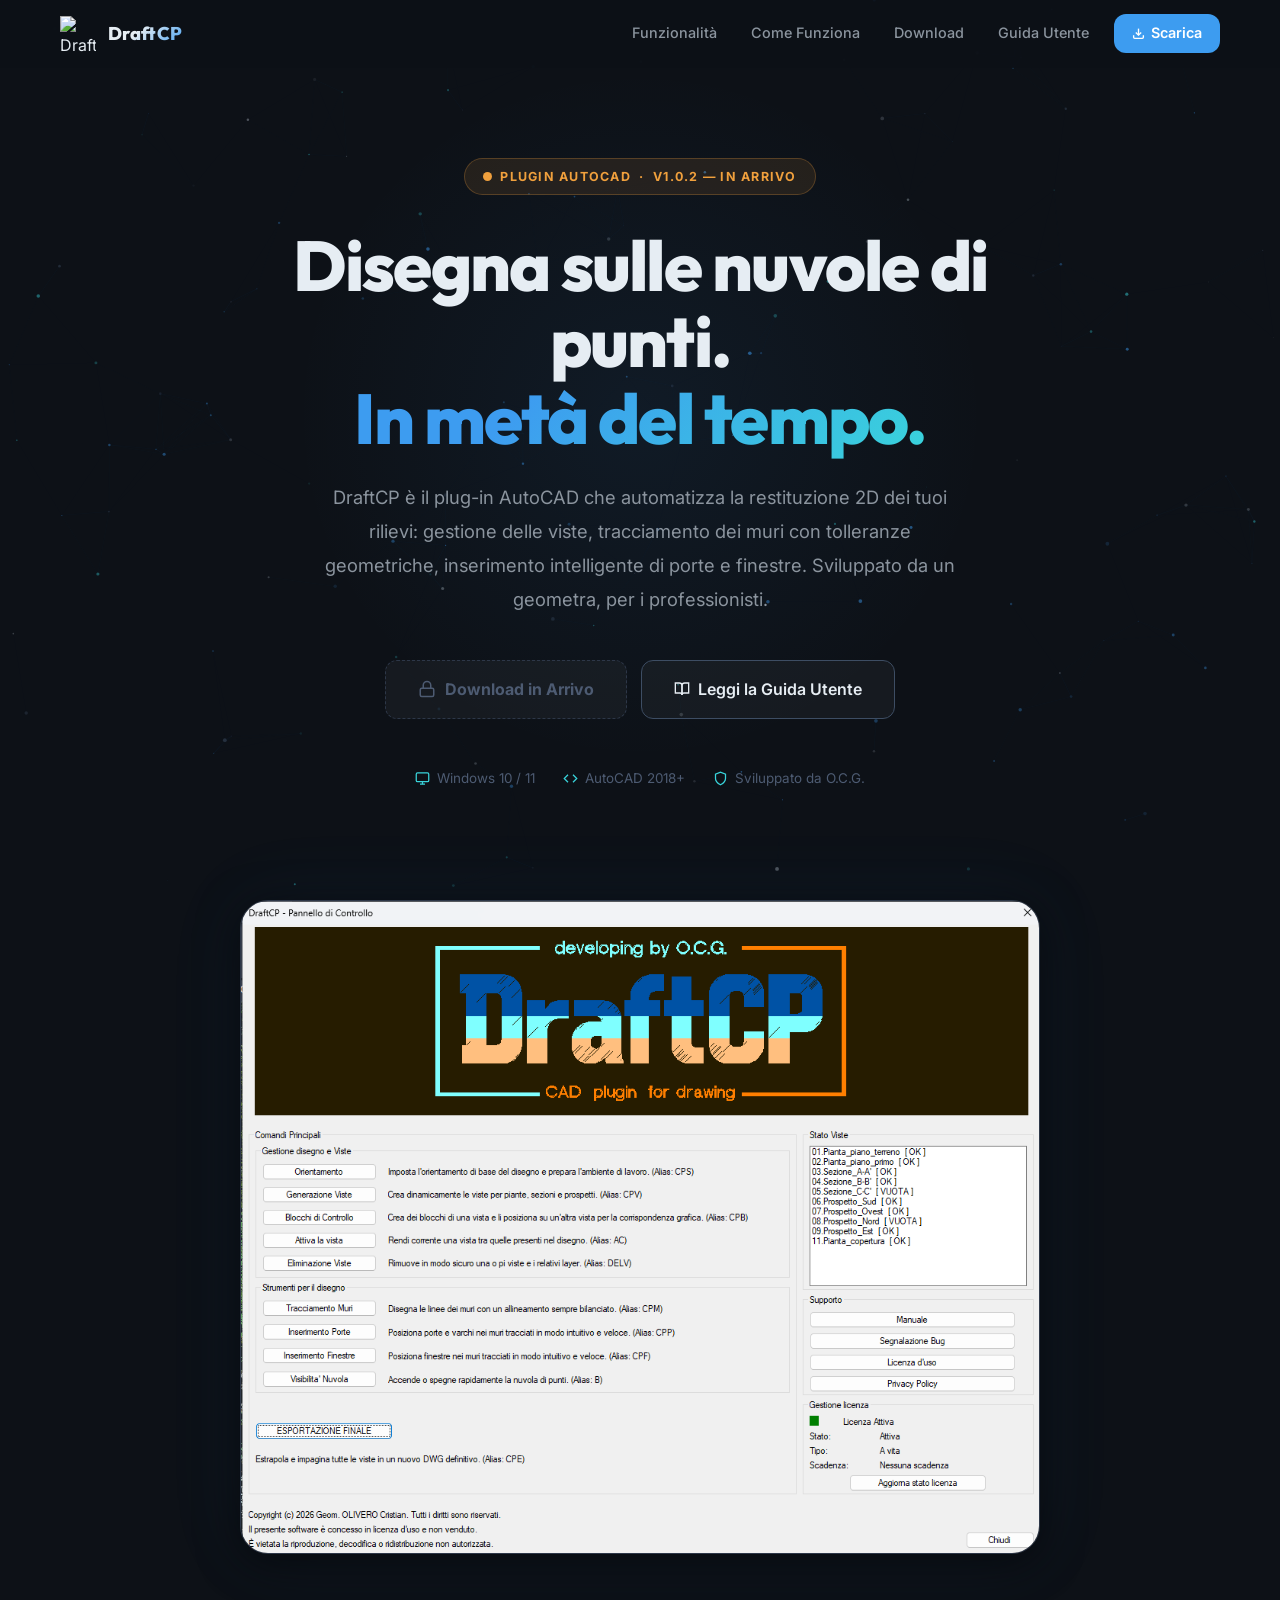
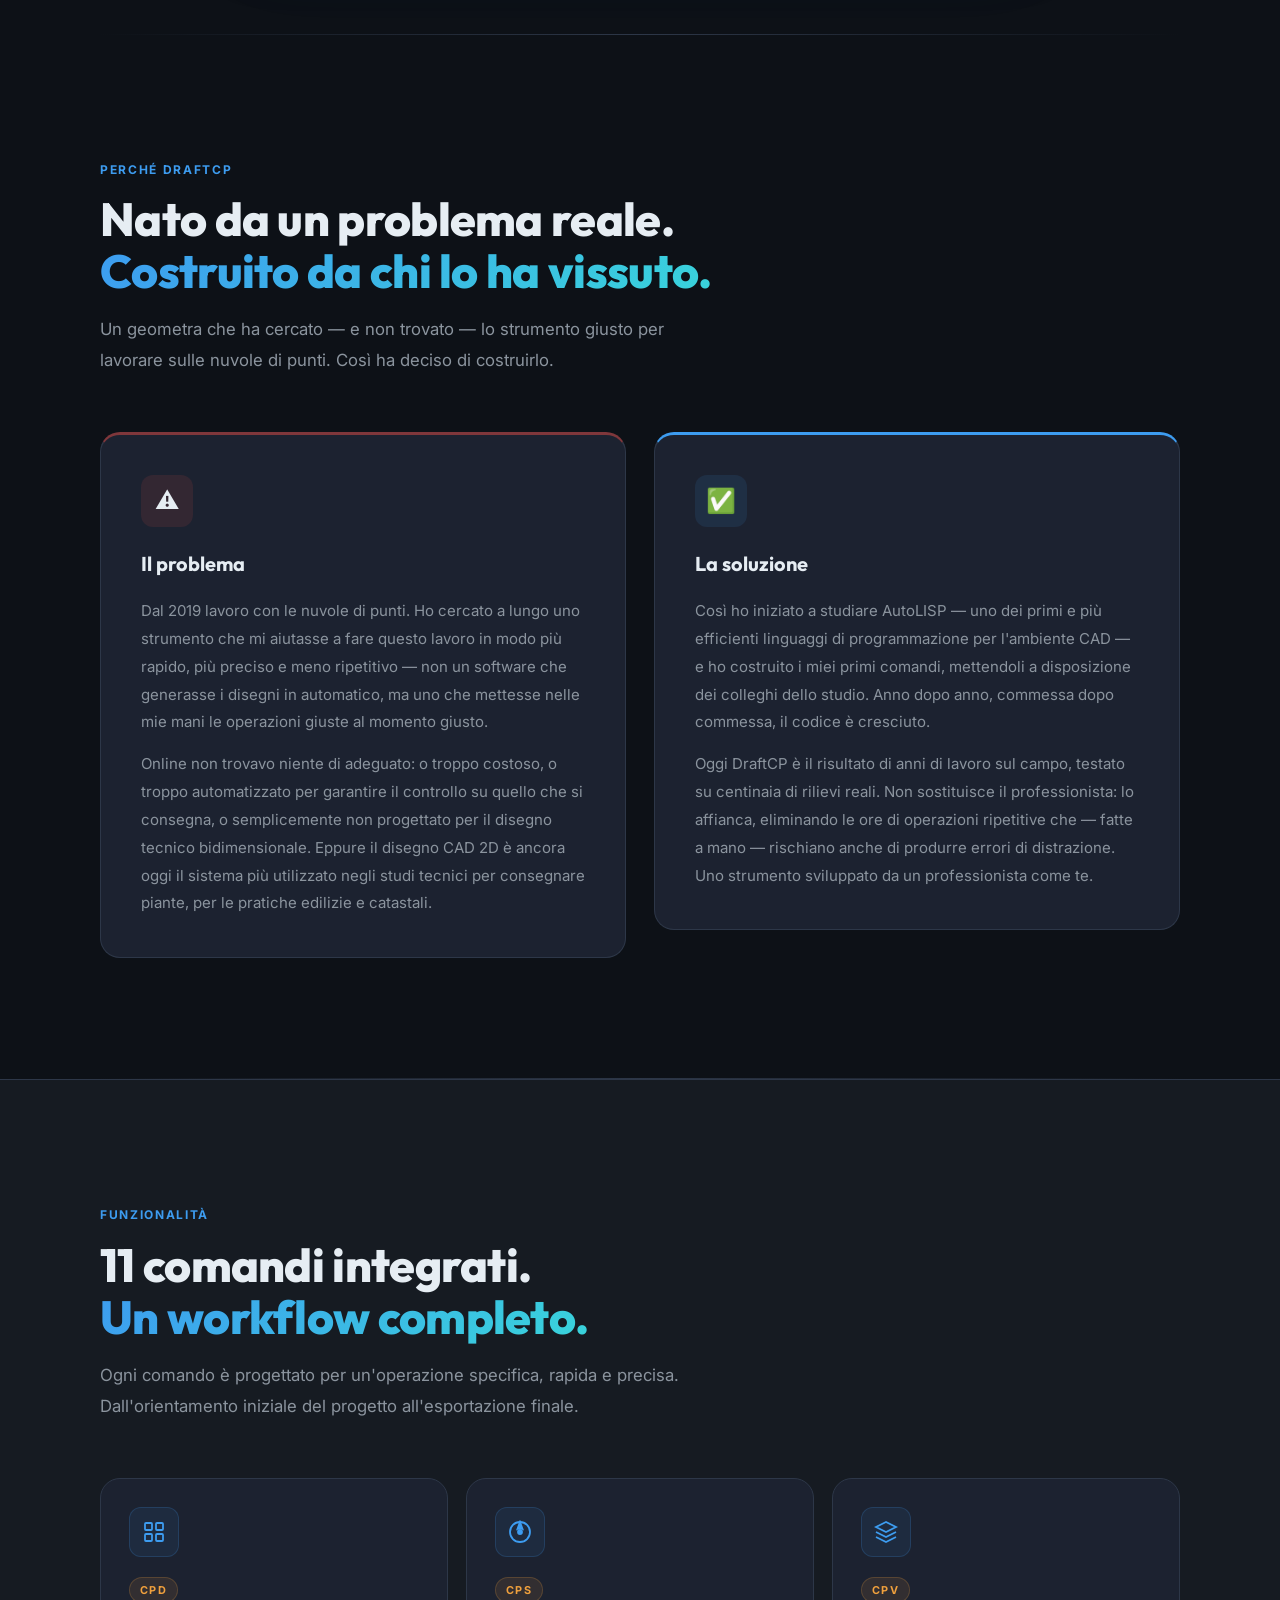
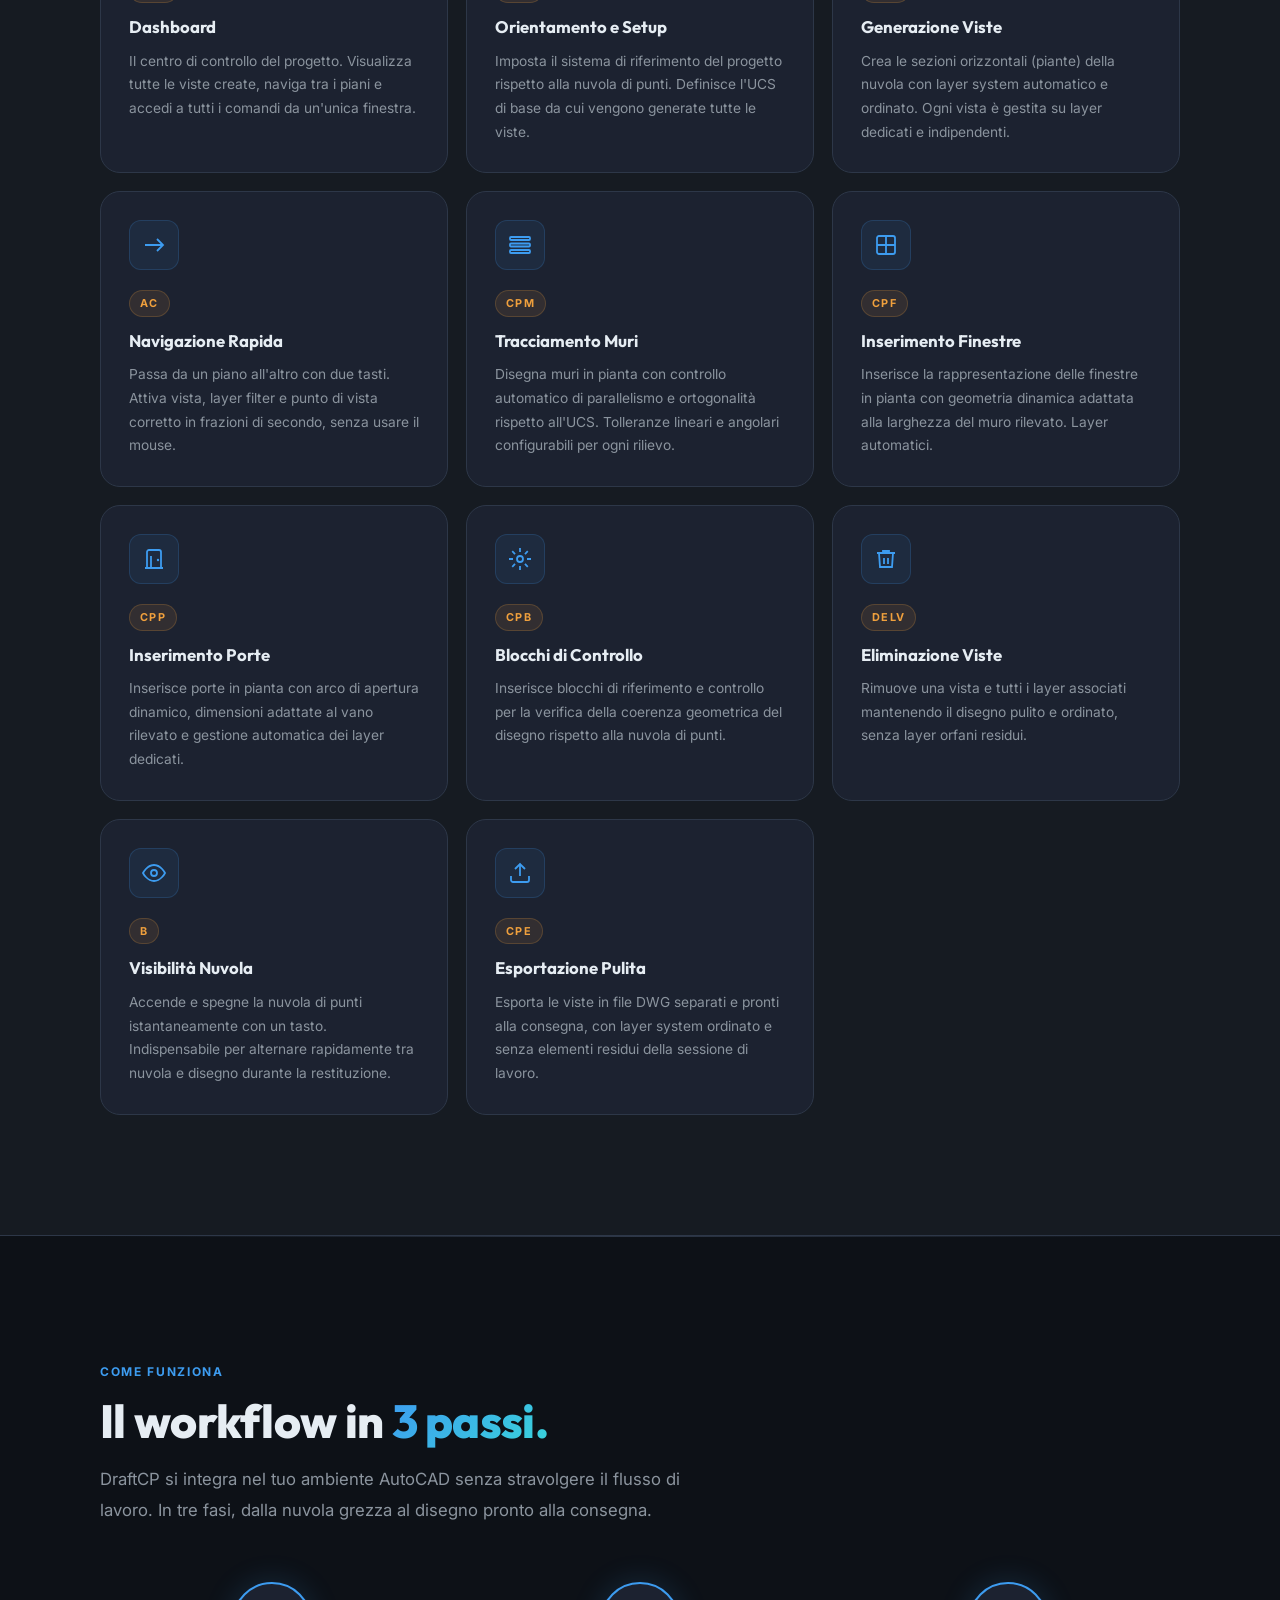
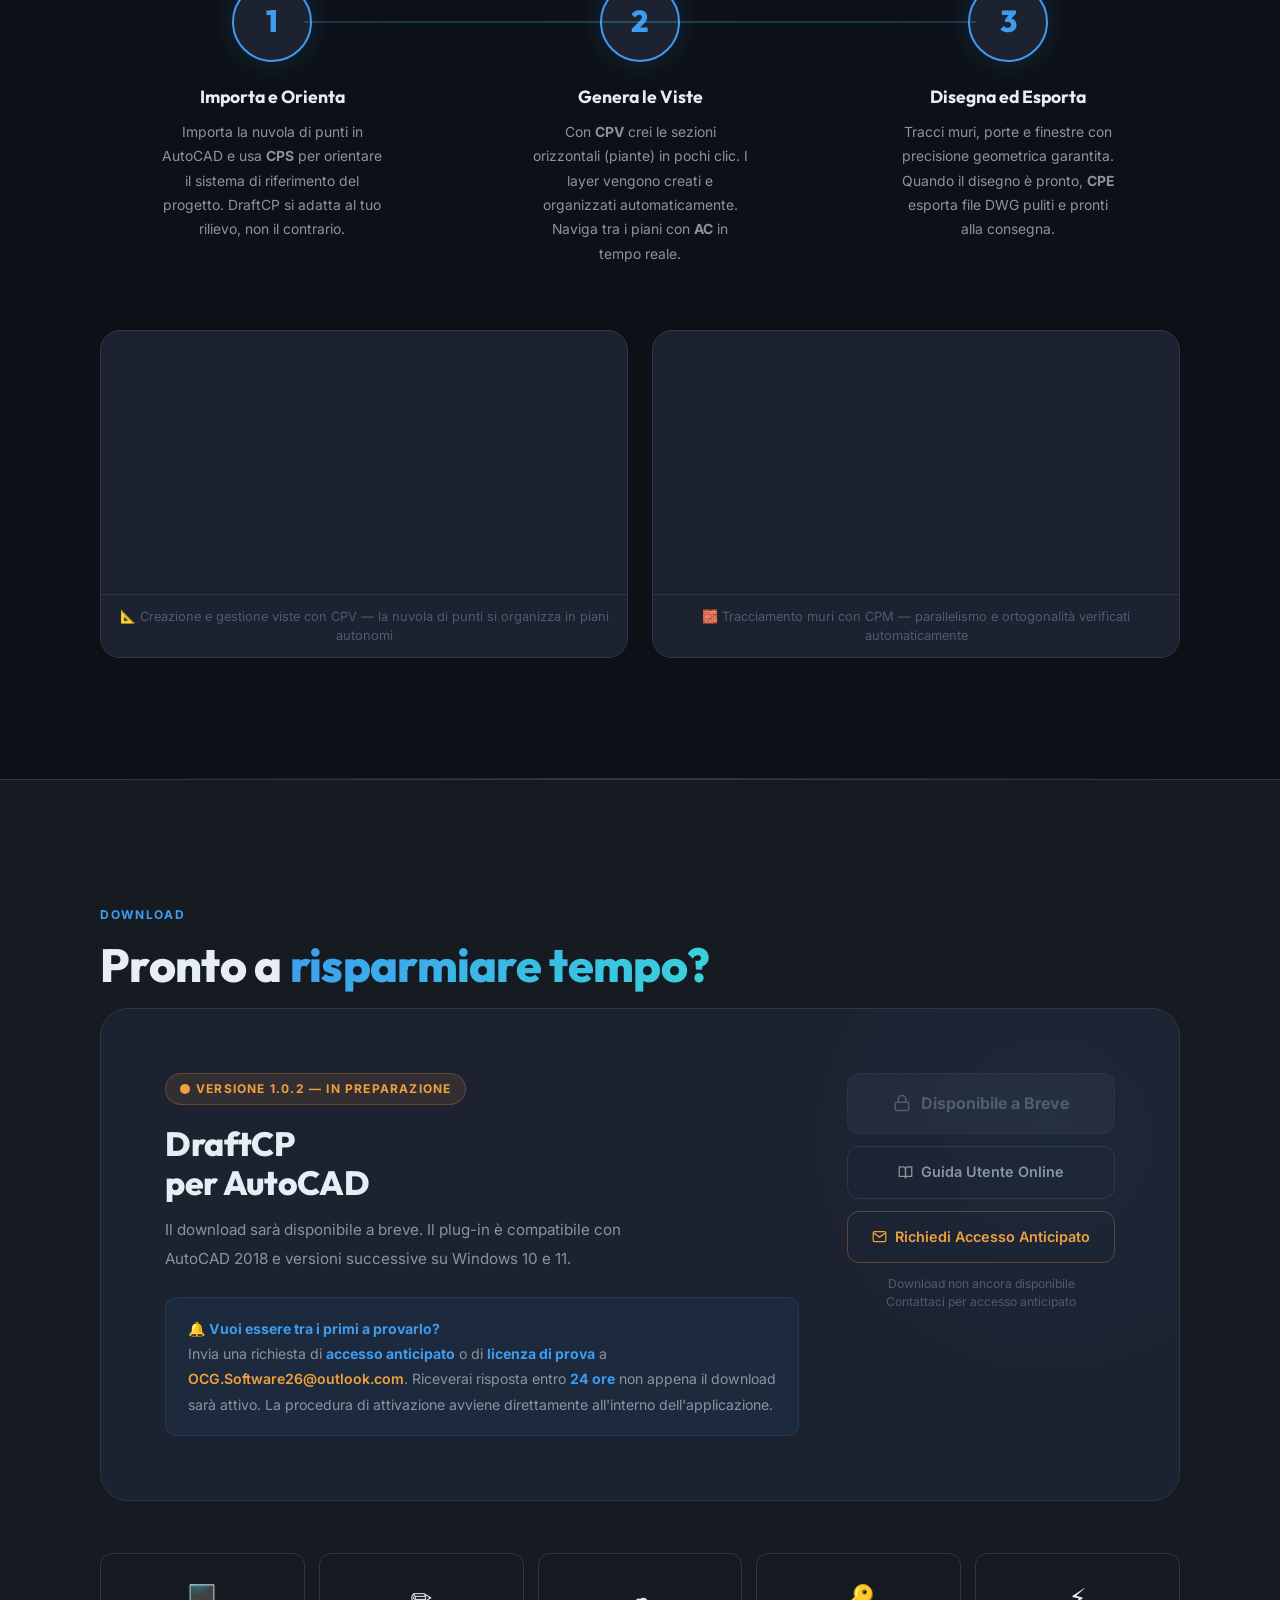
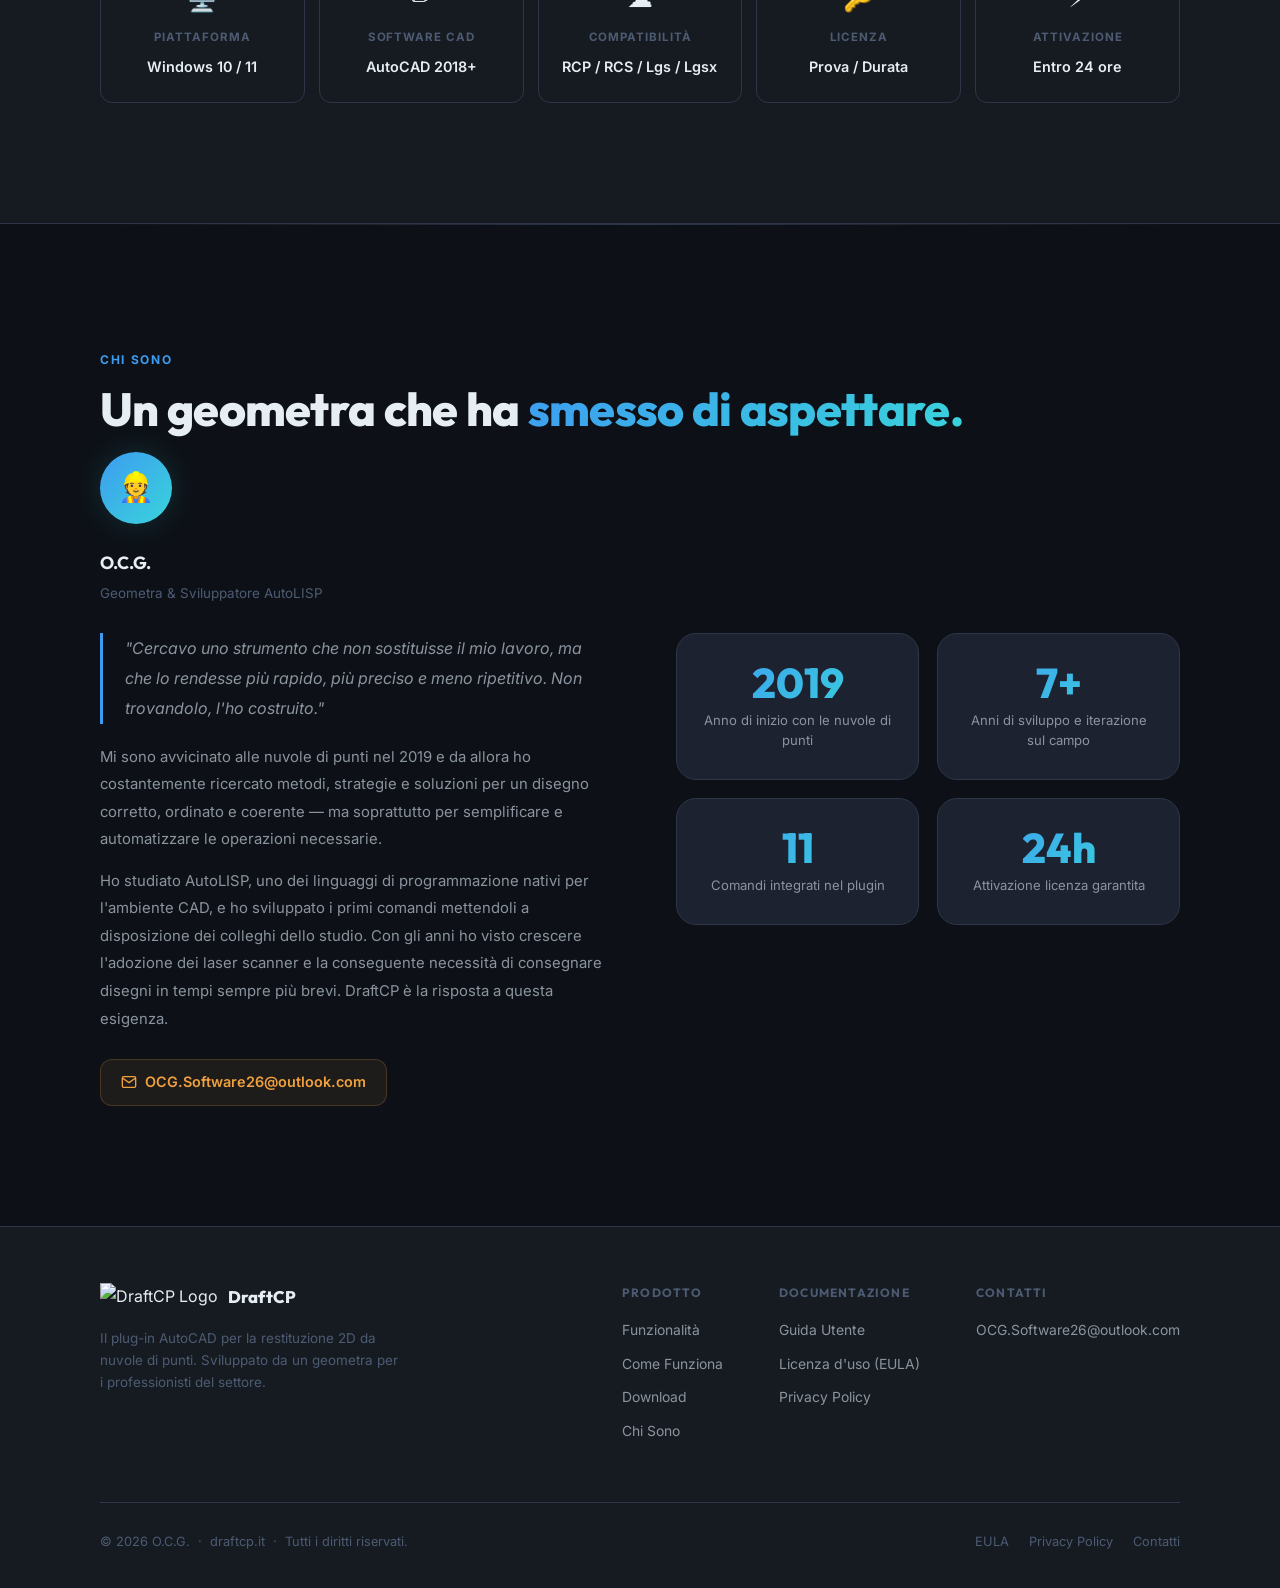
==== commit 42aff725: "Lievi modifiche Modificato stile disponibilità app e rimosso riferimento a github dalla pagina princ" ====
--- a/index.html
+++ b/index.html
@@ -117,8 +117,8 @@
       <div class="hero-glow" aria-hidden="true"></div>
 
       <div class="hero-content">
-        <div class="hero-badge" role="status">
-          <span class="hero-badge-dot" aria-hidden="true"></span>
+        <div class="hero-badge" role="status" style="color:var(--accent-orange);background:rgba(240,160,61,.1);border-color:rgba(240,160,61,.25);">
+          <svg width="9" height="9" viewBox="0 0 24 24" fill="currentColor" aria-hidden="true"><circle cx="12" cy="12" r="12"/></svg>
           Plugin AutoCAD &nbsp;·&nbsp; v1.0.2 — in arrivo
         </div>
 
@@ -705,7 +705,7 @@
           <div class="footer-links-col">
             <h4>Contatti</h4>
             <a href="mailto:OCG.Software26@outlook.com">OCG.Software26@outlook.com</a>
-            <a href="https://github.com/OCG-Software26/DraftCP" target="_blank" rel="noopener noreferrer">GitHub</a>
+
           </div>
 
         </div>
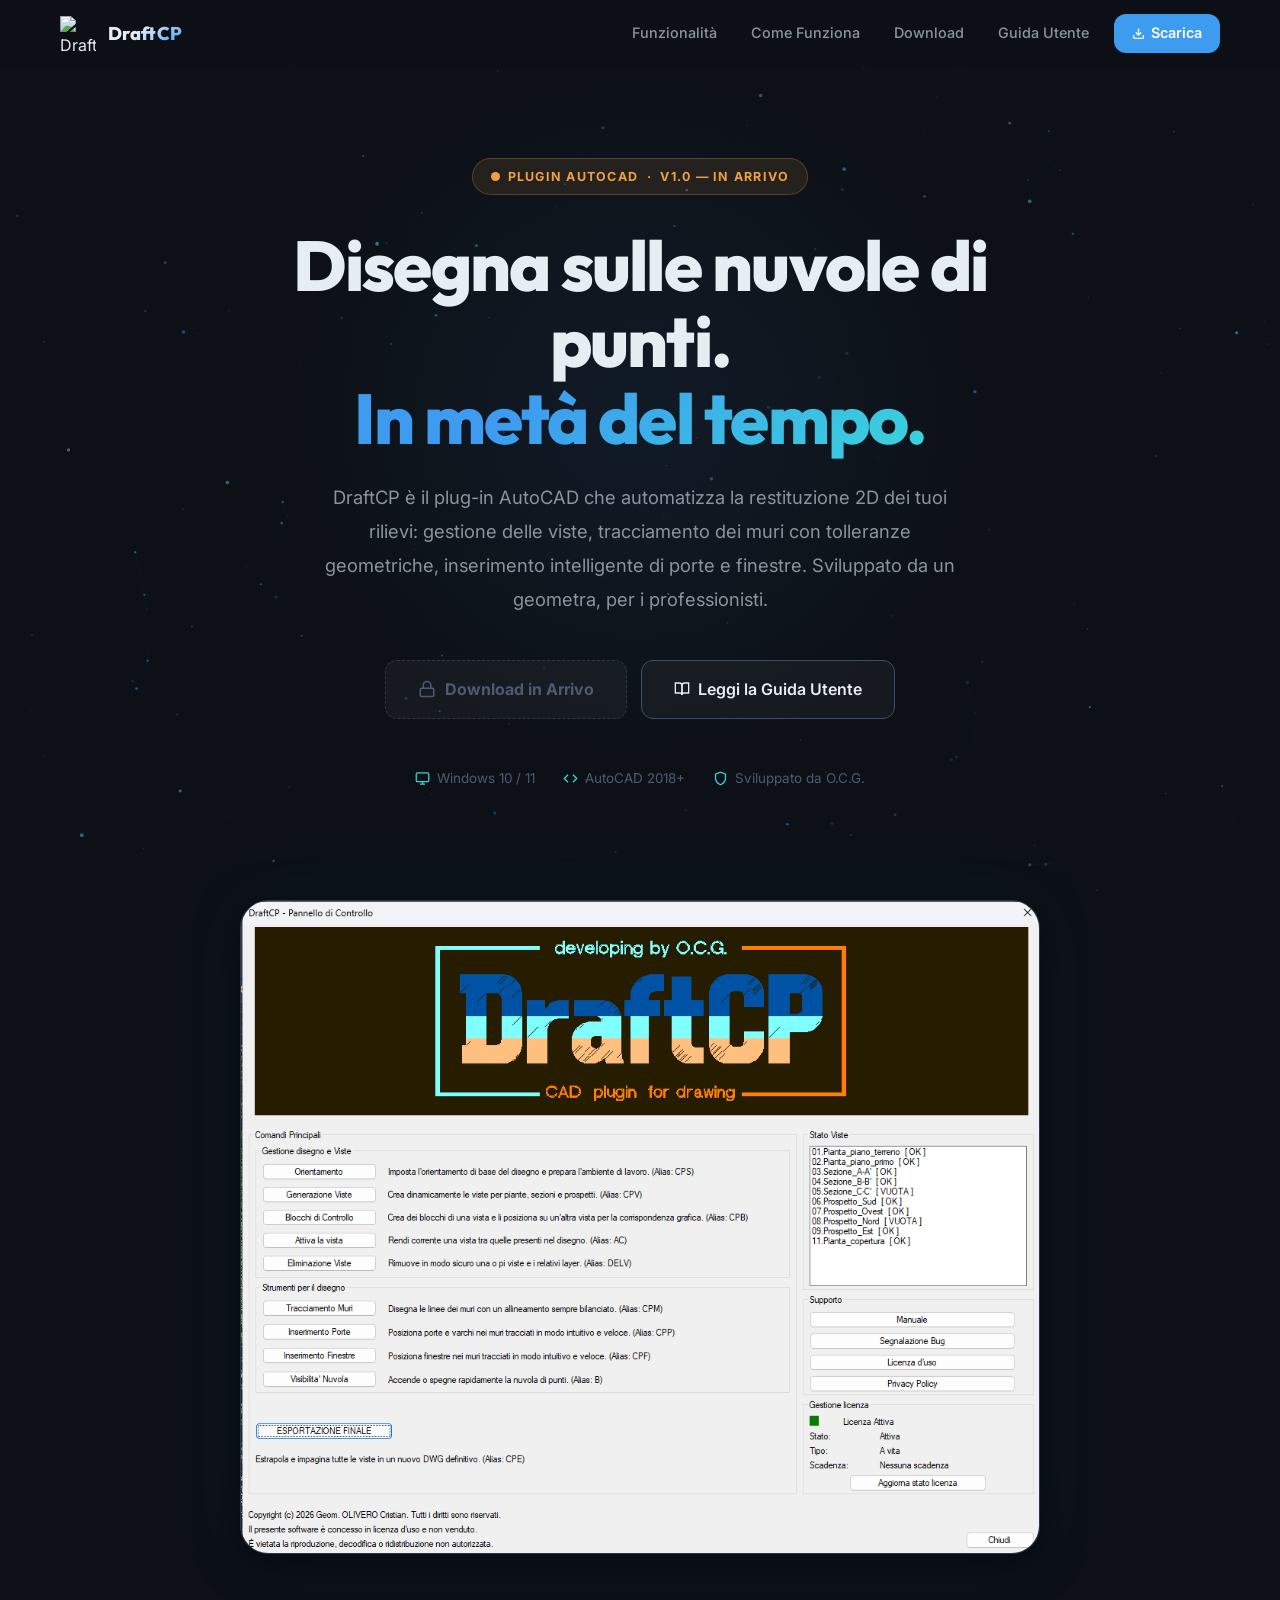
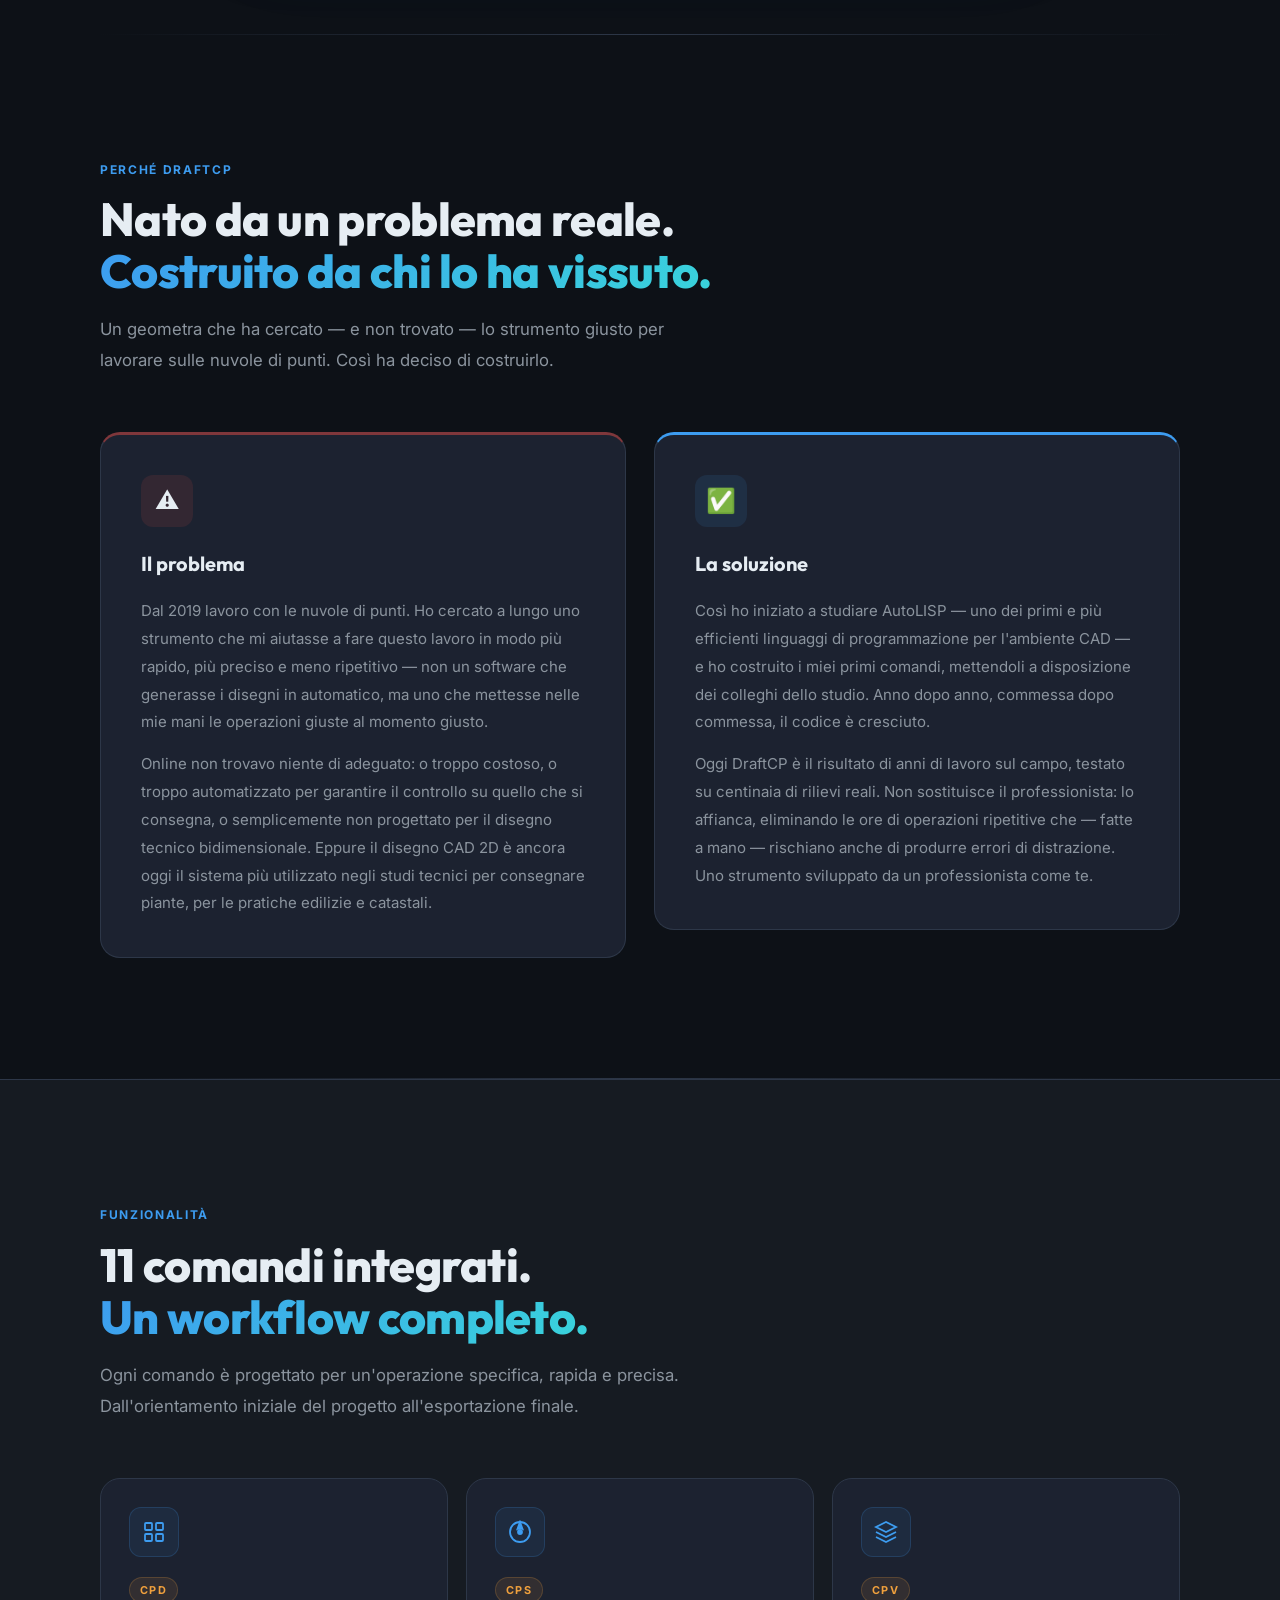
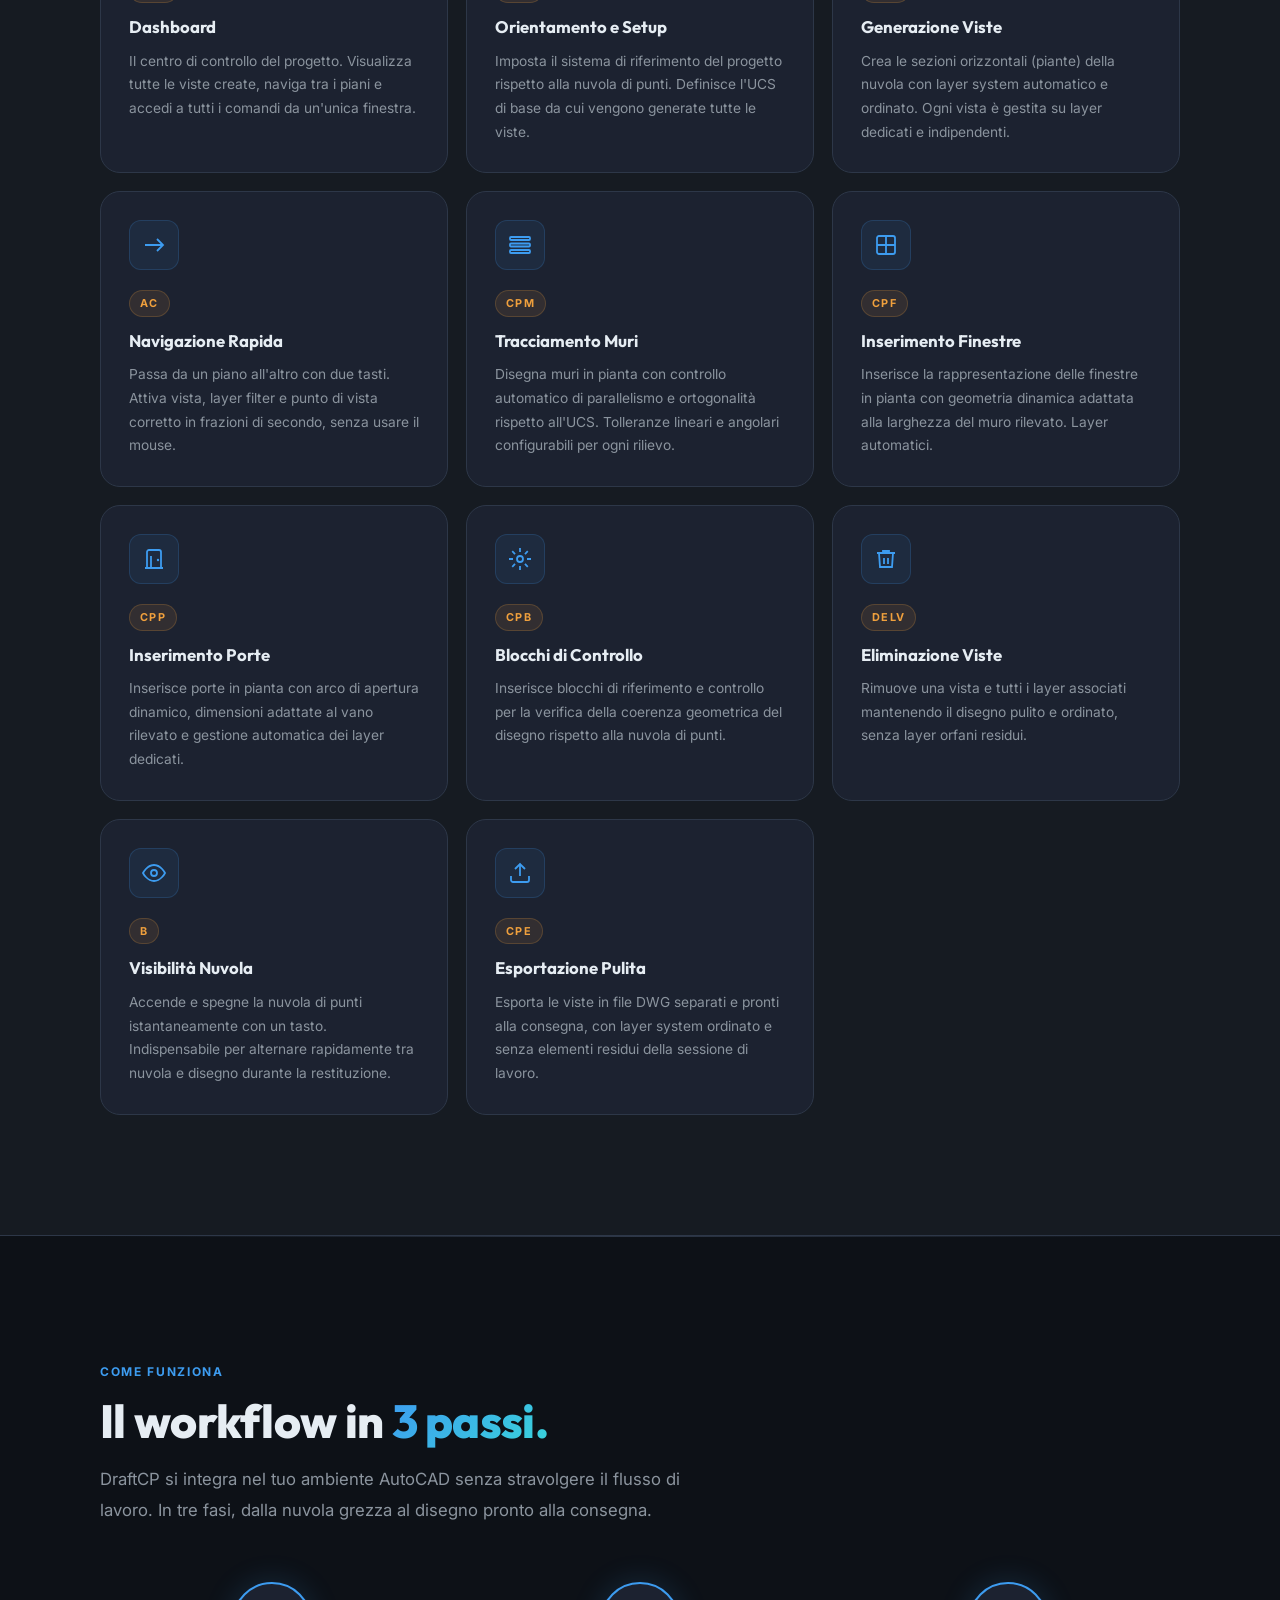
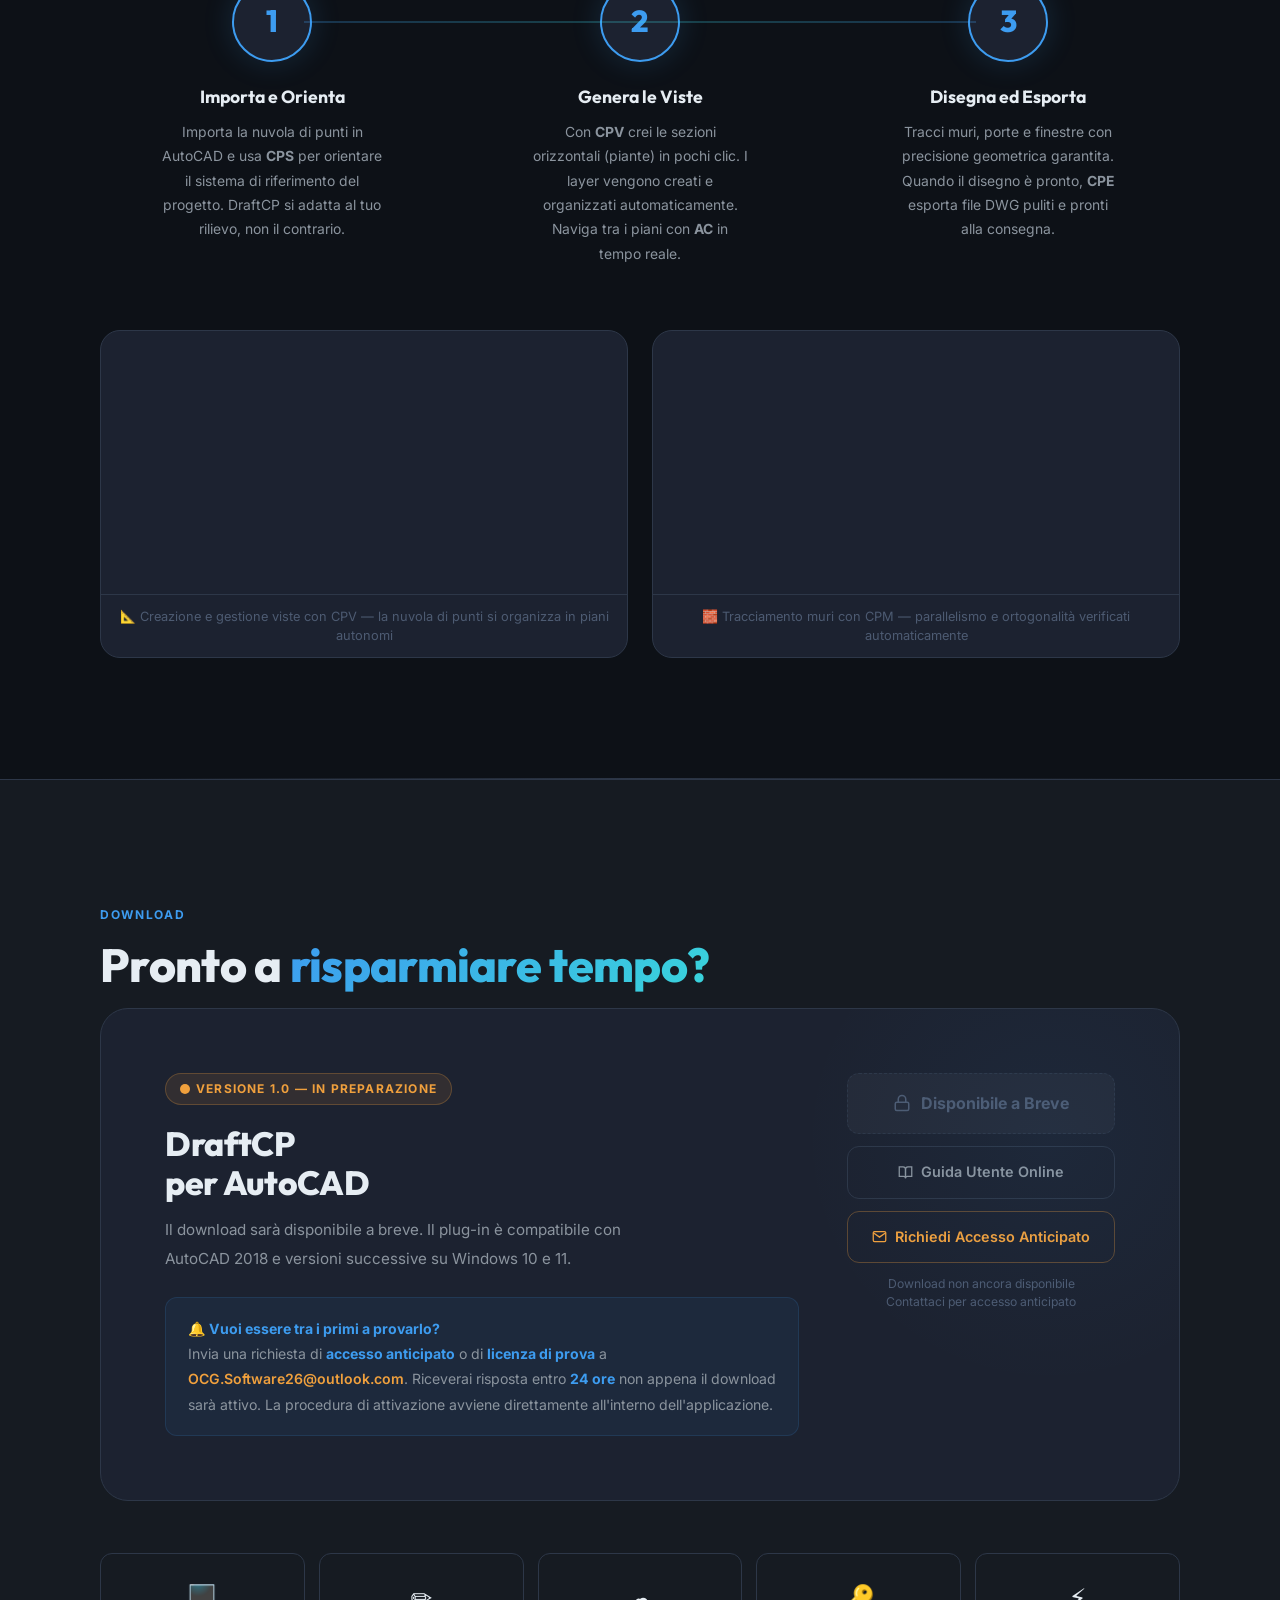
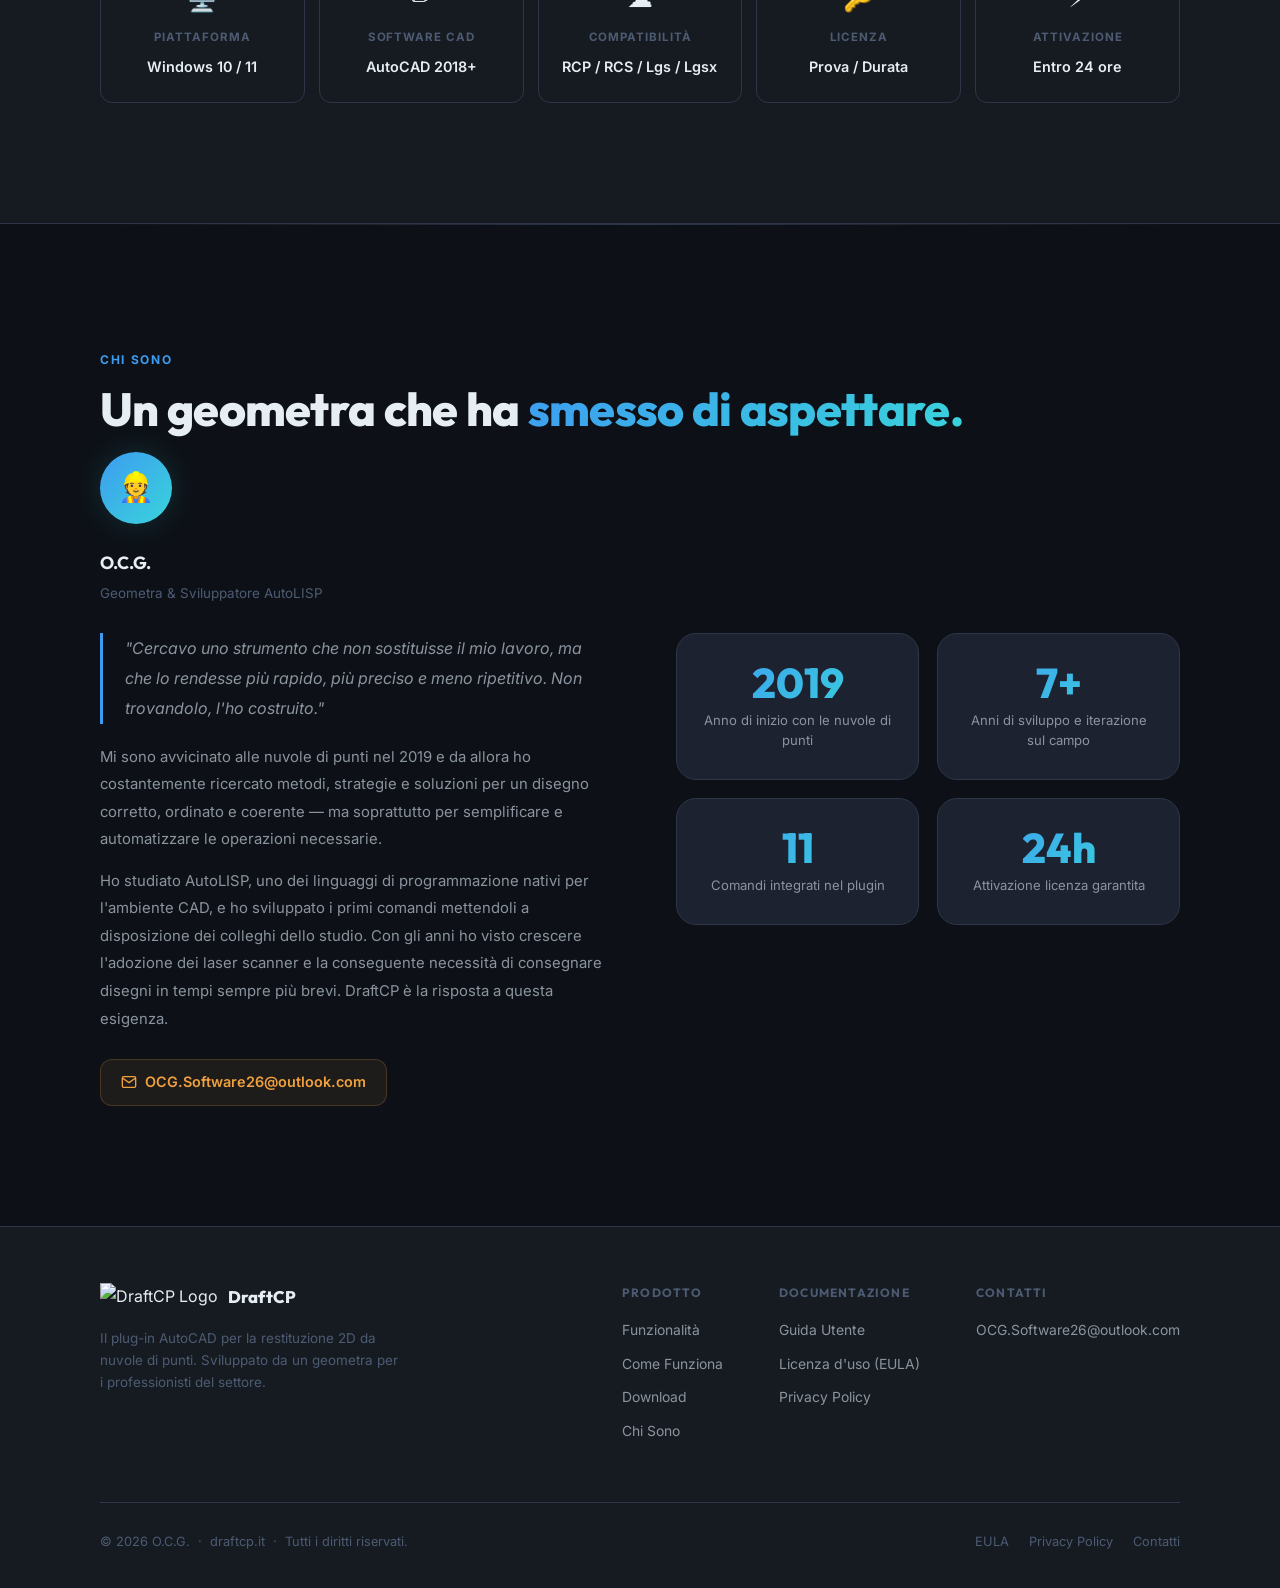
==== commit 75a037c2: "Update index.html" ====
--- a/index.html
+++ b/index.html
@@ -5,8 +5,10 @@
   <meta charset="UTF-8">
   <meta name="viewport" content="width=device-width, initial-scale=1.0">
   <title>DraftCP — Il plug-in AutoCAD per la restituzione 2D da nuvole di punti</title>
-  <meta name="description" content="DraftCP automatizza il disegno CAD 2D sopra le nuvole di punti: gestione viste, tracciamento muri con tolleranze geometriche, inserimento porte e finestre. Plugin per AutoCAD 2018+ su Windows. Sviluppato da un geometra per i professionisti.">
-  <meta name="keywords" content="DraftCP, AutoCAD plugin, nuvola di punti, point cloud, restituzione grafica, disegno CAD, rilievo laser scanner, geometra, AutoLISP, OCG">
+  <meta name="description"
+    content="DraftCP automatizza il disegno CAD 2D sopra le nuvole di punti: gestione viste, tracciamento muri con tolleranze geometriche, inserimento porte e finestre. Plugin per AutoCAD 2018+ su Windows. Sviluppato da un geometra per i professionisti.">
+  <meta name="keywords"
+    content="DraftCP, AutoCAD plugin, nuvola di punti, point cloud, restituzione grafica, disegno CAD, rilievo laser scanner, geometra, AutoLISP, OCG">
   <meta name="author" content="O.C.G.">
   <meta name="robots" content="index, follow">
 
@@ -14,7 +16,8 @@
   <meta property="og:type" content="website">
   <meta property="og:url" content="https://draftcp.it/">
   <meta property="og:title" content="DraftCP — Il plug-in AutoCAD per la restituzione 2D da nuvole di punti">
-  <meta property="og:description" content="DraftCP automatizza il disegno CAD 2D sopra le nuvole di punti. Gestione viste, tracciamento muri, inserimento porte e finestre. Sviluppato da un geometra per i professionisti.">
+  <meta property="og:description"
+    content="DraftCP automatizza il disegno CAD 2D sopra le nuvole di punti. Gestione viste, tracciamento muri, inserimento porte e finestre. Sviluppato da un geometra per i professionisti.">
   <meta property="og:image" content="https://draftcp.it/Manual/Sezione_00_Home_page/logo_draftcp.png">
   <meta property="og:locale" content="it_IT">
   <meta property="og:site_name" content="DraftCP">
@@ -22,7 +25,8 @@
   <!-- Twitter Card -->
   <meta name="twitter:card" content="summary_large_image">
   <meta name="twitter:title" content="DraftCP — Plugin AutoCAD per nuvole di punti">
-  <meta name="twitter:description" content="Automatizza la restituzione 2D da nuvole di punti in AutoCAD. Sviluppato da un geometra per i professionisti.">
+  <meta name="twitter:description"
+    content="Automatizza la restituzione 2D da nuvole di punti in AutoCAD. Sviluppato da un geometra per i professionisti.">
   <meta name="twitter:image" content="https://draftcp.it/Manual/Sezione_00_Home_page/logo_draftcp.png">
 
   <!-- Canonical -->
@@ -63,10 +67,8 @@
        ════════════════════════════════════════════════════════ -->
   <header class="site-header" role="banner">
     <a href="#" class="header-brand" aria-label="DraftCP — Torna alla home">
-      <img src="Manual/Sezione_00_Home_page/logo_draftcp.png"
-           alt="DraftCP Logo"
-           class="header-logo"
-           width="36" height="36">
+      <img src="Manual/Sezione_00_Home_page/logo_draftcp.png" alt="DraftCP Logo" class="header-logo" width="36"
+        height="36">
       <span class="header-name">DraftCP</span>
     </a>
     <nav class="header-nav" aria-label="Navigazione principale">
@@ -75,19 +77,17 @@
       <a href="#download">Download</a>
       <a href="Manual/index.html" target="_blank" rel="noopener noreferrer">Guida Utente</a>
       <a href="#download" class="nav-cta" id="nav-download-btn">
-        <svg width="13" height="13" viewBox="0 0 24 24" fill="none" stroke="currentColor" stroke-width="2.5" aria-hidden="true">
-          <path d="M21 15v4a2 2 0 01-2 2H5a2 2 0 01-2-2v-4"/>
-          <polyline points="7 10 12 15 17 10"/>
-          <line x1="12" y1="15" x2="12" y2="3"/>
+        <svg width="13" height="13" viewBox="0 0 24 24" fill="none" stroke="currentColor" stroke-width="2.5"
+          aria-hidden="true">
+          <path d="M21 15v4a2 2 0 01-2 2H5a2 2 0 01-2-2v-4" />
+          <polyline points="7 10 12 15 17 10" />
+          <line x1="12" y1="15" x2="12" y2="3" />
         </svg>
         Scarica
       </a>
     </nav>
-    <button class="hamburger"
-            id="hamburger-btn"
-            aria-label="Apri menu di navigazione"
-            aria-expanded="false"
-            aria-controls="mobile-nav">
+    <button class="hamburger" id="hamburger-btn" aria-label="Apri menu di navigazione" aria-expanded="false"
+      aria-controls="mobile-nav">
       <span></span>
       <span></span>
       <span></span>
@@ -117,9 +117,12 @@
       <div class="hero-glow" aria-hidden="true"></div>
 
       <div class="hero-content">
-        <div class="hero-badge" role="status" style="color:var(--accent-orange);background:rgba(240,160,61,.1);border-color:rgba(240,160,61,.25);">
-          <svg width="9" height="9" viewBox="0 0 24 24" fill="currentColor" aria-hidden="true"><circle cx="12" cy="12" r="12"/></svg>
-          Plugin AutoCAD &nbsp;·&nbsp; v1.0.2 — in arrivo
+        <div class="hero-badge" role="status"
+          style="color:var(--accent-orange);background:rgba(240,160,61,.1);border-color:rgba(240,160,61,.25);">
+          <svg width="9" height="9" viewBox="0 0 24 24" fill="currentColor" aria-hidden="true">
+            <circle cx="12" cy="12" r="12" />
+          </svg>
+          Plugin AutoCAD &nbsp;·&nbsp; v1.0 — in arrivo
         </div>
 
         <h1 class="hero-title">
@@ -136,20 +139,19 @@
 
         <div class="hero-actions">
           <span class="btn-soon" id="hero-download-btn" aria-disabled="true">
-            <svg width="18" height="18" viewBox="0 0 24 24" fill="none" stroke="currentColor" stroke-width="2" aria-hidden="true">
-              <rect x="3" y="11" width="18" height="11" rx="2" ry="2"/>
-              <path d="M7 11V7a5 5 0 0110 0v4"/>
+            <svg width="18" height="18" viewBox="0 0 24 24" fill="none" stroke="currentColor" stroke-width="2"
+              aria-hidden="true">
+              <rect x="3" y="11" width="18" height="11" rx="2" ry="2" />
+              <path d="M7 11V7a5 5 0 0110 0v4" />
             </svg>
             Download in Arrivo
           </span>
-          <a href="Manual/index.html"
-             target="_blank"
-             rel="noopener noreferrer"
-             class="btn-secondary"
-             id="hero-guide-btn">
-            <svg width="16" height="16" viewBox="0 0 24 24" fill="none" stroke="currentColor" stroke-width="2" aria-hidden="true">
-              <path d="M2 3h6a4 4 0 014 4v14a3 3 0 00-3-3H2z"/>
-              <path d="M22 3h-6a4 4 0 00-4 4v14a3 3 0 013-3h7z"/>
+          <a href="Manual/index.html" target="_blank" rel="noopener noreferrer" class="btn-secondary"
+            id="hero-guide-btn">
+            <svg width="16" height="16" viewBox="0 0 24 24" fill="none" stroke="currentColor" stroke-width="2"
+              aria-hidden="true">
+              <path d="M2 3h6a4 4 0 014 4v14a3 3 0 00-3-3H2z" />
+              <path d="M22 3h-6a4 4 0 00-4 4v14a3 3 0 013-3h7z" />
             </svg>
             Leggi la Guida Utente
           </a>
@@ -158,22 +160,22 @@
         <div class="hero-meta">
           <div class="hero-meta-item">
             <svg viewBox="0 0 24 24" fill="none" stroke="currentColor" stroke-width="2" aria-hidden="true">
-              <rect x="2" y="3" width="20" height="14" rx="2" ry="2"/>
-              <line x1="8" y1="21" x2="16" y2="21"/>
-              <line x1="12" y1="17" x2="12" y2="21"/>
+              <rect x="2" y="3" width="20" height="14" rx="2" ry="2" />
+              <line x1="8" y1="21" x2="16" y2="21" />
+              <line x1="12" y1="17" x2="12" y2="21" />
             </svg>
             Windows 10 / 11
           </div>
           <div class="hero-meta-item">
             <svg viewBox="0 0 24 24" fill="none" stroke="currentColor" stroke-width="2" aria-hidden="true">
-              <polyline points="16 18 22 12 16 6"/>
-              <polyline points="8 6 2 12 8 18"/>
+              <polyline points="16 18 22 12 16 6" />
+              <polyline points="8 6 2 12 8 18" />
             </svg>
             AutoCAD 2018+
           </div>
           <div class="hero-meta-item">
             <svg viewBox="0 0 24 24" fill="none" stroke="currentColor" stroke-width="2" aria-hidden="true">
-              <path d="M12 22s8-4 8-10V5l-8-3-8 3v7c0 6 8 10 8 10z"/>
+              <path d="M12 22s8-4 8-10V5l-8-3-8 3v7c0 6 8 10 8 10z" />
             </svg>
             Sviluppato da O.C.G.
           </div>
@@ -184,10 +186,9 @@
     <!-- Dashboard Screenshot -->
     <div class="hero-screenshot-wrap">
       <div class="reveal">
-        <img class="screenshot-img"
-             src="Manual/Sezione_00_Home_page/Finetra_dialogo_dashboard.png"
-             alt="La Dashboard di DraftCP: il pannello di controllo che mostra l'elenco completo delle viste di un progetto reale"
-             loading="lazy">
+        <img class="screenshot-img" src="Manual/Sezione_00_Home_page/Finetra_dialogo_dashboard.png"
+          alt="La Dashboard di DraftCP: il pannello di controllo che mostra l'elenco completo delle viste di un progetto reale"
+          loading="lazy">
       </div>
     </div>
 
@@ -269,153 +270,165 @@
           <article class="feature-card reveal" role="listitem">
             <div class="feature-icon" aria-hidden="true">
               <svg width="24" height="24" viewBox="0 0 24 24" fill="none" stroke="#3d9cf0" stroke-width="1.8">
-                <rect x="3" y="3" width="7" height="7" rx="1"/>
-                <rect x="14" y="3" width="7" height="7" rx="1"/>
-                <rect x="14" y="14" width="7" height="7" rx="1"/>
-                <rect x="3" y="14" width="7" height="7" rx="1"/>
+                <rect x="3" y="3" width="7" height="7" rx="1" />
+                <rect x="14" y="3" width="7" height="7" rx="1" />
+                <rect x="14" y="14" width="7" height="7" rx="1" />
+                <rect x="3" y="14" width="7" height="7" rx="1" />
               </svg>
             </div>
             <span class="feature-badge">CPD</span>
             <h3 class="feature-name">Dashboard</h3>
-            <p class="feature-desc">Il centro di controllo del progetto. Visualizza tutte le viste create, naviga tra i piani e accedi a tutti i comandi da un'unica finestra.</p>
+            <p class="feature-desc">Il centro di controllo del progetto. Visualizza tutte le viste create, naviga tra i
+              piani e accedi a tutti i comandi da un'unica finestra.</p>
           </article>
 
           <!-- Orientamento -->
           <article class="feature-card reveal reveal-delay-1" role="listitem">
             <div class="feature-icon" aria-hidden="true">
               <svg width="24" height="24" viewBox="0 0 24 24" fill="none" stroke="#3d9cf0" stroke-width="1.8">
-                <circle cx="12" cy="12" r="10"/>
-                <polygon points="12,2 14.5,9 12,8 9.5,9" fill="#3d9cf0"/>
-                <circle cx="12" cy="12" r="2" fill="#3d9cf0"/>
+                <circle cx="12" cy="12" r="10" />
+                <polygon points="12,2 14.5,9 12,8 9.5,9" fill="#3d9cf0" />
+                <circle cx="12" cy="12" r="2" fill="#3d9cf0" />
               </svg>
             </div>
             <span class="feature-badge">CPS</span>
             <h3 class="feature-name">Orientamento e Setup</h3>
-            <p class="feature-desc">Imposta il sistema di riferimento del progetto rispetto alla nuvola di punti. Definisce l'UCS di base da cui vengono generate tutte le viste.</p>
+            <p class="feature-desc">Imposta il sistema di riferimento del progetto rispetto alla nuvola di punti.
+              Definisce l'UCS di base da cui vengono generate tutte le viste.</p>
           </article>
 
           <!-- Creazione Viste -->
           <article class="feature-card reveal reveal-delay-2" role="listitem">
             <div class="feature-icon" aria-hidden="true">
               <svg width="24" height="24" viewBox="0 0 24 24" fill="none" stroke="#3d9cf0" stroke-width="1.8">
-                <path d="M12 2L2 7l10 5 10-5-10-5z"/>
-                <path d="M2 17l10 5 10-5"/>
-                <path d="M2 12l10 5 10-5"/>
+                <path d="M12 2L2 7l10 5 10-5-10-5z" />
+                <path d="M2 17l10 5 10-5" />
+                <path d="M2 12l10 5 10-5" />
               </svg>
             </div>
             <span class="feature-badge">CPV</span>
             <h3 class="feature-name">Generazione Viste</h3>
-            <p class="feature-desc">Crea le sezioni orizzontali (piante) della nuvola con layer system automatico e ordinato. Ogni vista è gestita su layer dedicati e indipendenti.</p>
+            <p class="feature-desc">Crea le sezioni orizzontali (piante) della nuvola con layer system automatico e
+              ordinato. Ogni vista è gestita su layer dedicati e indipendenti.</p>
           </article>
 
           <!-- Navigazione Rapida -->
           <article class="feature-card reveal reveal-delay-3" role="listitem">
             <div class="feature-icon" aria-hidden="true">
               <svg width="24" height="24" viewBox="0 0 24 24" fill="none" stroke="#3d9cf0" stroke-width="1.8">
-                <line x1="3" y1="12" x2="21" y2="12"/>
-                <polyline points="15 6 21 12 15 18"/>
+                <line x1="3" y1="12" x2="21" y2="12" />
+                <polyline points="15 6 21 12 15 18" />
               </svg>
             </div>
             <span class="feature-badge">AC</span>
             <h3 class="feature-name">Navigazione Rapida</h3>
-            <p class="feature-desc">Passa da un piano all'altro con due tasti. Attiva vista, layer filter e punto di vista corretto in frazioni di secondo, senza usare il mouse.</p>
+            <p class="feature-desc">Passa da un piano all'altro con due tasti. Attiva vista, layer filter e punto di
+              vista corretto in frazioni di secondo, senza usare il mouse.</p>
           </article>
 
           <!-- Tracciamento Muri -->
           <article class="feature-card reveal" role="listitem">
             <div class="feature-icon" aria-hidden="true">
               <svg width="24" height="24" viewBox="0 0 24 24" fill="none" stroke="#3d9cf0" stroke-width="1.8">
-                <rect x="2" y="4" width="20" height="3" rx="1"/>
-                <rect x="2" y="10.5" width="20" height="3" rx="1"/>
-                <rect x="2" y="17" width="20" height="3" rx="1"/>
+                <rect x="2" y="4" width="20" height="3" rx="1" />
+                <rect x="2" y="10.5" width="20" height="3" rx="1" />
+                <rect x="2" y="17" width="20" height="3" rx="1" />
               </svg>
             </div>
             <span class="feature-badge">CPM</span>
             <h3 class="feature-name">Tracciamento Muri</h3>
-            <p class="feature-desc">Disegna muri in pianta con controllo automatico di parallelismo e ortogonalità rispetto all'UCS. Tolleranze lineari e angolari configurabili per ogni rilievo.</p>
+            <p class="feature-desc">Disegna muri in pianta con controllo automatico di parallelismo e ortogonalità
+              rispetto all'UCS. Tolleranze lineari e angolari configurabili per ogni rilievo.</p>
           </article>
 
           <!-- Finestre -->
           <article class="feature-card reveal reveal-delay-1" role="listitem">
             <div class="feature-icon" aria-hidden="true">
               <svg width="24" height="24" viewBox="0 0 24 24" fill="none" stroke="#3d9cf0" stroke-width="1.8">
-                <rect x="3" y="3" width="18" height="18" rx="2"/>
-                <line x1="12" y1="3" x2="12" y2="21"/>
-                <line x1="3" y1="12" x2="21" y2="12"/>
+                <rect x="3" y="3" width="18" height="18" rx="2" />
+                <line x1="12" y1="3" x2="12" y2="21" />
+                <line x1="3" y1="12" x2="21" y2="12" />
               </svg>
             </div>
             <span class="feature-badge">CPF</span>
             <h3 class="feature-name">Inserimento Finestre</h3>
-            <p class="feature-desc">Inserisce la rappresentazione delle finestre in pianta con geometria dinamica adattata alla larghezza del muro rilevato. Layer automatici.</p>
+            <p class="feature-desc">Inserisce la rappresentazione delle finestre in pianta con geometria dinamica
+              adattata alla larghezza del muro rilevato. Layer automatici.</p>
           </article>
 
           <!-- Porte -->
           <article class="feature-card reveal reveal-delay-2" role="listitem">
             <div class="feature-icon" aria-hidden="true">
               <svg width="24" height="24" viewBox="0 0 24 24" fill="none" stroke="#3d9cf0" stroke-width="1.8">
-                <path d="M3 21h18M5 21V5a2 2 0 012-2h10a2 2 0 012 2v16"/>
-                <path d="M9 21V9"/>
-                <circle cx="16" cy="13" r="1.2" fill="#3d9cf0" stroke="none"/>
+                <path d="M3 21h18M5 21V5a2 2 0 012-2h10a2 2 0 012 2v16" />
+                <path d="M9 21V9" />
+                <circle cx="16" cy="13" r="1.2" fill="#3d9cf0" stroke="none" />
               </svg>
             </div>
             <span class="feature-badge">CPP</span>
             <h3 class="feature-name">Inserimento Porte</h3>
-            <p class="feature-desc">Inserisce porte in pianta con arco di apertura dinamico, dimensioni adattate al vano rilevato e gestione automatica dei layer dedicati.</p>
+            <p class="feature-desc">Inserisce porte in pianta con arco di apertura dinamico, dimensioni adattate al vano
+              rilevato e gestione automatica dei layer dedicati.</p>
           </article>
 
           <!-- Blocchi Controllo -->
           <article class="feature-card reveal reveal-delay-3" role="listitem">
             <div class="feature-icon" aria-hidden="true">
               <svg width="24" height="24" viewBox="0 0 24 24" fill="none" stroke="#3d9cf0" stroke-width="1.8">
-                <circle cx="12" cy="12" r="3"/>
-                <path d="M12 1v4M12 19v4M4.22 4.22l2.83 2.83M16.95 16.95l2.83 2.83M1 12h4M19 12h4M4.22 19.78l2.83-2.83M16.95 7.05l2.83-2.83"/>
+                <circle cx="12" cy="12" r="3" />
+                <path
+                  d="M12 1v4M12 19v4M4.22 4.22l2.83 2.83M16.95 16.95l2.83 2.83M1 12h4M19 12h4M4.22 19.78l2.83-2.83M16.95 7.05l2.83-2.83" />
               </svg>
             </div>
             <span class="feature-badge">CPB</span>
             <h3 class="feature-name">Blocchi di Controllo</h3>
-            <p class="feature-desc">Inserisce blocchi di riferimento e controllo per la verifica della coerenza geometrica del disegno rispetto alla nuvola di punti.</p>
+            <p class="feature-desc">Inserisce blocchi di riferimento e controllo per la verifica della coerenza
+              geometrica del disegno rispetto alla nuvola di punti.</p>
           </article>
 
           <!-- Eliminazione Viste -->
           <article class="feature-card reveal" role="listitem">
             <div class="feature-icon" aria-hidden="true">
               <svg width="24" height="24" viewBox="0 0 24 24" fill="none" stroke="#3d9cf0" stroke-width="1.8">
-                <polyline points="3 6 5 6 21 6"/>
-                <path d="M19 6l-1 14H6L5 6"/>
-                <path d="M10 11v6M14 11v6"/>
-                <path d="M9 6V4h6v2"/>
+                <polyline points="3 6 5 6 21 6" />
+                <path d="M19 6l-1 14H6L5 6" />
+                <path d="M10 11v6M14 11v6" />
+                <path d="M9 6V4h6v2" />
               </svg>
             </div>
             <span class="feature-badge">DELV</span>
             <h3 class="feature-name">Eliminazione Viste</h3>
-            <p class="feature-desc">Rimuove una vista e tutti i layer associati mantenendo il disegno pulito e ordinato, senza layer orfani residui.</p>
+            <p class="feature-desc">Rimuove una vista e tutti i layer associati mantenendo il disegno pulito e ordinato,
+              senza layer orfani residui.</p>
           </article>
 
           <!-- Visibilità Nuvola -->
           <article class="feature-card reveal reveal-delay-1" role="listitem">
             <div class="feature-icon" aria-hidden="true">
               <svg width="24" height="24" viewBox="0 0 24 24" fill="none" stroke="#3d9cf0" stroke-width="1.8">
-                <path d="M1 12s4-8 11-8 11 8 11 8-4 8-11 8-11-8-11-8z"/>
-                <circle cx="12" cy="12" r="3"/>
+                <path d="M1 12s4-8 11-8 11 8 11 8-4 8-11 8-11-8-11-8z" />
+                <circle cx="12" cy="12" r="3" />
               </svg>
             </div>
             <span class="feature-badge">B</span>
             <h3 class="feature-name">Visibilità Nuvola</h3>
-            <p class="feature-desc">Accende e spegne la nuvola di punti istantaneamente con un tasto. Indispensabile per alternare rapidamente tra nuvola e disegno durante la restituzione.</p>
+            <p class="feature-desc">Accende e spegne la nuvola di punti istantaneamente con un tasto. Indispensabile per
+              alternare rapidamente tra nuvola e disegno durante la restituzione.</p>
           </article>
 
           <!-- Esportazione -->
           <article class="feature-card reveal reveal-delay-2" role="listitem">
             <div class="feature-icon" aria-hidden="true">
               <svg width="24" height="24" viewBox="0 0 24 24" fill="none" stroke="#3d9cf0" stroke-width="1.8">
-                <path d="M21 15v4a2 2 0 01-2 2H5a2 2 0 01-2-2v-4"/>
-                <polyline points="17 8 12 3 7 8"/>
-                <line x1="12" y1="3" x2="12" y2="15"/>
+                <path d="M21 15v4a2 2 0 01-2 2H5a2 2 0 01-2-2v-4" />
+                <polyline points="17 8 12 3 7 8" />
+                <line x1="12" y1="3" x2="12" y2="15" />
               </svg>
             </div>
             <span class="feature-badge">CPE</span>
             <h3 class="feature-name">Esportazione Pulita</h3>
-            <p class="feature-desc">Esporta le viste in file DWG separati e pronti alla consegna, con layer system ordinato e senza elementi residui della sessione di lavoro.</p>
+            <p class="feature-desc">Esporta le viste in file DWG separati e pronti alla consegna, con layer system
+              ordinato e senza elementi residui della sessione di lavoro.</p>
           </article>
 
         </div><!-- /features-grid -->
@@ -443,7 +456,8 @@
             <div>
               <h3 class="workflow-step-title">Importa e Orienta</h3>
               <p class="workflow-step-desc">
-                Importa la nuvola di punti in AutoCAD e usa <strong>CPS</strong> per orientare il sistema di riferimento del progetto. DraftCP si adatta al tuo rilievo, non il contrario.
+                Importa la nuvola di punti in AutoCAD e usa <strong>CPS</strong> per orientare il sistema di riferimento
+                del progetto. DraftCP si adatta al tuo rilievo, non il contrario.
               </p>
             </div>
           </div>
@@ -453,7 +467,8 @@
             <div>
               <h3 class="workflow-step-title">Genera le Viste</h3>
               <p class="workflow-step-desc">
-                Con <strong>CPV</strong> crei le sezioni orizzontali (piante) in pochi clic. I layer vengono creati e organizzati automaticamente. Naviga tra i piani con <strong>AC</strong> in tempo reale.
+                Con <strong>CPV</strong> crei le sezioni orizzontali (piante) in pochi clic. I layer vengono creati e
+                organizzati automaticamente. Naviga tra i piani con <strong>AC</strong> in tempo reale.
               </p>
             </div>
           </div>
@@ -463,7 +478,8 @@
             <div>
               <h3 class="workflow-step-title">Disegna ed Esporta</h3>
               <p class="workflow-step-desc">
-                Tracci muri, porte e finestre con precisione geometrica garantita. Quando il disegno è pronto, <strong>CPE</strong> esporta file DWG puliti e pronti alla consegna.
+                Tracci muri, porte e finestre con precisione geometrica garantita. Quando il disegno è pronto,
+                <strong>CPE</strong> esporta file DWG puliti e pronti alla consegna.
               </p>
             </div>
           </div>
@@ -474,9 +490,7 @@
         <div class="workflow-media">
 
           <figure class="workflow-media-item reveal">
-            <video
-              src="Manual/Sezione_04_CpViste_OCG/cpv_demo.mp4"
-              autoplay muted loop playsinline
+            <video src="Manual/Sezione_04_CpViste_OCG/cpv_demo.mp4" autoplay muted loop playsinline
               aria-label="Demo del comando CPV: creazione e gestione delle viste su nuvola di punti">
               Il tuo browser non supporta i video HTML5.
             </video>
@@ -486,9 +500,7 @@
           </figure>
 
           <figure class="workflow-media-item reveal reveal-delay-2">
-            <video
-              src="Manual/Sezione_06_CpMuri_OCG/cpm_demo.mp4"
-              autoplay muted loop playsinline
+            <video src="Manual/Sezione_06_CpMuri_OCG/cpm_demo.mp4" autoplay muted loop playsinline
               aria-label="Demo del comando CPM: tracciamento muri con controllo geometrico automatico">
               Il tuo browser non supporta i video HTML5.
             </video>
@@ -513,9 +525,12 @@
 
         <div class="download-box reveal">
           <div class="download-info">
-            <span class="download-version-tag" style="color:var(--accent-orange);background:rgba(240,160,61,.1);border-color:rgba(240,160,61,.25);">
-              <svg width="10" height="10" viewBox="0 0 24 24" fill="currentColor" aria-hidden="true"><circle cx="12" cy="12" r="12"/></svg>
-              Versione 1.0.2 — In preparazione
+            <span class="download-version-tag"
+              style="color:var(--accent-orange);background:rgba(240,160,61,.1);border-color:rgba(240,160,61,.25);">
+              <svg width="10" height="10" viewBox="0 0 24 24" fill="currentColor" aria-hidden="true">
+                <circle cx="12" cy="12" r="12" />
+              </svg>
+              Versione 1.0 — In preparazione
             </span>
             <h3 class="download-title">DraftCP<br>per AutoCAD</h3>
             <p class="download-desc">
@@ -534,27 +549,27 @@
 
           <div class="download-actions">
             <span class="btn-download btn-download-soon" aria-disabled="true" id="main-download-btn">
-              <svg width="18" height="18" viewBox="0 0 24 24" fill="none" stroke="currentColor" stroke-width="2" aria-hidden="true">
-                <rect x="3" y="11" width="18" height="11" rx="2" ry="2"/>
-                <path d="M7 11V7a5 5 0 0110 0v4"/>
+              <svg width="18" height="18" viewBox="0 0 24 24" fill="none" stroke="currentColor" stroke-width="2"
+                aria-hidden="true">
+                <rect x="3" y="11" width="18" height="11" rx="2" ry="2" />
+                <path d="M7 11V7a5 5 0 0110 0v4" />
               </svg>
               Disponibile a Breve
             </span>
-            <a href="Manual/index.html"
-               target="_blank"
-               rel="noopener noreferrer"
-               class="btn-guide"
-               id="main-guide-btn">
-              <svg width="15" height="15" viewBox="0 0 24 24" fill="none" stroke="currentColor" stroke-width="2" aria-hidden="true">
-                <path d="M2 3h6a4 4 0 014 4v14a3 3 0 00-3-3H2z"/>
-                <path d="M22 3h-6a4 4 0 00-4 4v14a3 3 0 013-3h7z"/>
+            <a href="Manual/index.html" target="_blank" rel="noopener noreferrer" class="btn-guide" id="main-guide-btn">
+              <svg width="15" height="15" viewBox="0 0 24 24" fill="none" stroke="currentColor" stroke-width="2"
+                aria-hidden="true">
+                <path d="M2 3h6a4 4 0 014 4v14a3 3 0 00-3-3H2z" />
+                <path d="M22 3h-6a4 4 0 00-4 4v14a3 3 0 013-3h7z" />
               </svg>
               Guida Utente Online
             </a>
-            <a href="mailto:OCG.Software26@outlook.com" class="btn-guide" style="border-color:rgba(240,160,61,.3);color:var(--accent-orange);" id="early-access-btn">
-              <svg width="15" height="15" viewBox="0 0 24 24" fill="none" stroke="currentColor" stroke-width="2" aria-hidden="true">
-                <path d="M4 4h16c1.1 0 2 .9 2 2v12c0 1.1-.9 2-2 2H4c-1.1 0-2-.9-2-2V6c0-1.1.9-2 2-2z"/>
-                <polyline points="22,6 12,13 2,6"/>
+            <a href="mailto:OCG.Software26@outlook.com" class="btn-guide"
+              style="border-color:rgba(240,160,61,.3);color:var(--accent-orange);" id="early-access-btn">
+              <svg width="15" height="15" viewBox="0 0 24 24" fill="none" stroke="currentColor" stroke-width="2"
+                aria-hidden="true">
+                <path d="M4 4h16c1.1 0 2 .9 2 2v12c0 1.1-.9 2-2 2H4c-1.1 0-2-.9-2-2V6c0-1.1.9-2 2-2z" />
+                <polyline points="22,6 12,13 2,6" />
               </svg>
               Richiedi Accesso Anticipato
             </a>
@@ -629,9 +644,10 @@
             </p>
 
             <a href="mailto:OCG.Software26@outlook.com" class="about-contact" id="about-contact-link">
-              <svg width="16" height="16" viewBox="0 0 24 24" fill="none" stroke="currentColor" stroke-width="2" aria-hidden="true">
-                <path d="M4 4h16c1.1 0 2 .9 2 2v12c0 1.1-.9 2-2 2H4c-1.1 0-2-.9-2-2V6c0-1.1.9-2 2-2z"/>
-                <polyline points="22,6 12,13 2,6"/>
+              <svg width="16" height="16" viewBox="0 0 24 24" fill="none" stroke="currentColor" stroke-width="2"
+                aria-hidden="true">
+                <path d="M4 4h16c1.1 0 2 .9 2 2v12c0 1.1-.9 2-2 2H4c-1.1 0-2-.9-2-2V6c0-1.1.9-2 2-2z" />
+                <polyline points="22,6 12,13 2,6" />
               </svg>
               OCG.Software26@outlook.com
             </a>
@@ -673,10 +689,8 @@
 
         <div class="footer-brand-wrap">
           <div class="footer-brand">
-            <img src="Manual/Sezione_00_Home_page/logo_draftcp.png"
-                 alt="DraftCP Logo"
-                 class="footer-logo"
-                 loading="lazy">
+            <img src="Manual/Sezione_00_Home_page/logo_draftcp.png" alt="DraftCP Logo" class="footer-logo"
+              loading="lazy">
             <span class="footer-brand-name">DraftCP</span>
           </div>
           <p class="footer-tagline">
@@ -729,4 +743,5 @@
   <script src="js/main.js" defer></script>
 
 </body>
-</html>
+
+</html>
